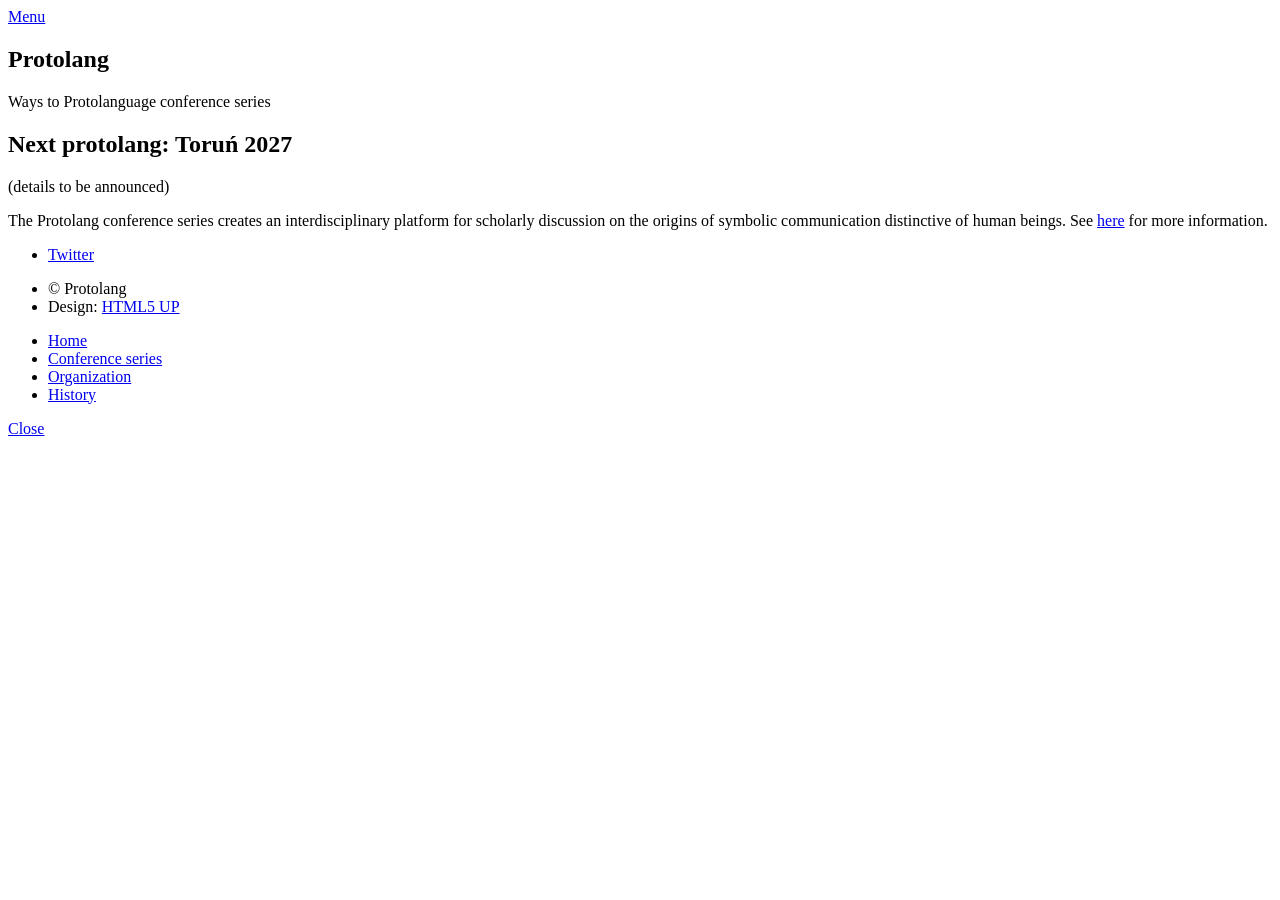
==== index.html @ fd2fec7b "first commit" ====
<!DOCTYPE HTML>
<!--
	Forty by HTML5 UP
	html5up.net | @ajlkn
	Free for personal and commercial use under the CCA 3.0 license (html5up.net/license)
-->
<html>
	<head>
		<title>Protolang</title>
		<link rel="shortcut icon" href="images/favicon.gif" type="image/gif" />
		<meta charset="utf-8" />
		<meta name="viewport" content="width=device-width, initial-scale=1, user-scalable=no" />
		<link rel="stylesheet" href="assets/css/main.css" />
		<noscript><link rel="stylesheet" href="assets/css/noscript.css" /></noscript>
		
	</head>
	<body class="is-preload">

		<!-- Wrapper -->
			<div id="wrapper">

				<!-- Header -->
					<header id="header" class="alt">
						
						<nav>
							<a href="#menu">Menu</a>
						</nav>
					</header>

				<!-- Menu -->
					<nav id="menu">
						<ul class="links">
							<li><a href="index.html">Home</a></li>
							<li><a href="conferenceseries.html">Conference series</a></li>
							<li><a href="organization.html">Organization</a></li>
							<li><a href="history.html">History</a></li>
						</ul>
					</nav>

				<!-- Banner -->
					<section id="banner" class="major">
						<div class="inner">
							<header class="major">
								<h1>Protolang</h1>
							</header>
							<div class="content">
								<p>Ways to Protolanguage conference series</p>
								
							</div>
						</div>
					</section>

				<!-- Main -->
					<div id="main">

						<!-- Two -->
							<section id="two">
								<div class="inner">
									<header class="major">
										<h2>Next protolang: Toruń 2027</h2>
										<p>(details to be announced)</p>
									</header>
									<p>The Protolang conference series creates an interdisciplinary platform for scholarly discussion on the origins of symbolic communication distinctive of human beings. See <a href="conferenceseries.html">here</a> for more information.</p>
								</div>
							</section>

					</div>

				

				<!-- Footer -->
				 
					<footer id="footer">
						<div class="inner">
							<ul class="icons">
								<li><a href="https://bsky.app/profile/protolang.bsky.social" class="icon brands alt fa-twitter"><span class="label">Twitter</span></a></li>
							</ul>
							<ul class="copyright">
								<li>&copy; Protolang</li><li>Design: <a href="https://html5up.net">HTML5 UP</a></li>
							</ul>
						</div>
					</footer>

			</div>

		<!-- Scripts -->
			<script src="assets/js/jquery.min.js"></script>
			<script src="assets/js/jquery.scrolly.min.js"></script>
			<script src="assets/js/jquery.scrollex.min.js"></script>
			<script src="assets/js/browser.min.js"></script>
			<script src="assets/js/breakpoints.min.js"></script>
			<script src="assets/js/util.js"></script>
			<script src="assets/js/main.js"></script>

	</body>
</html>
---- assets/css/main.css ----
@import url(fontawesome-all.min.css);
@import url("https://fonts.googleapis.com/css?family=Source+Sans+Pro:300,300italic,600,600italic");

/*
	Forty by HTML5 UP
	html5up.net | @ajlkn
	Free for personal and commercial use under the CCA 3.0 license (html5up.net/license)
*/

html, body, div, span, applet, object,
iframe, h1, h2, h3, h4, h5, h6, p, blockquote,
pre, a, abbr, acronym, address, big, cite,
code, del, dfn, em, img, ins, kbd, q, s, samp,
small, strike, strong, sub, sup, tt, var, b,
u, i, center, dl, dt, dd, ol, ul, li, fieldset,
form, label, legend, table, caption, tbody,
tfoot, thead, tr, th, td, article, aside,
canvas, details, embed, figure, figcaption,
footer, header, hgroup, menu, nav, output, ruby,
section, summary, time, mark, audio, video {
	margin: 0;
	padding: 0;
	border: 0;
	font-size: 100%;
	font: inherit;
	vertical-align: baseline;}

article, aside, details, figcaption, figure,
footer, header, hgroup, menu, nav, section {
	display: block;}

body {
	line-height: 1;
}

ol, ul {
	list-style: none;
}

blockquote, q {
	quotes: none;
}

	blockquote:before, blockquote:after, q:before, q:after {
		content: '';
		content: none;
	}

table {
	border-collapse: collapse;
	border-spacing: 0;
}

body {
	-webkit-text-size-adjust: none;
}

mark {
	background-color: transparent;
	color: inherit;
}

input::-moz-focus-inner {
	border: 0;
	padding: 0;
}

input, select, textarea {
	-moz-appearance: none;
	-webkit-appearance: none;
	-ms-appearance: none;
	appearance: none;
}

/* Basic */

	@-ms-viewport {
		width: device-width;
	}

	body {
		-ms-overflow-style: scrollbar;
	}

	@media screen and (max-width: 480px) {

		html, body {
			min-width: 320px;
		}

	}

	html {
		box-sizing: border-box;
	}

	*, *:before, *:after {
		box-sizing: inherit;
	}

	body {
		background: #242943;
	}

		body.is-preload *, body.is-preload *:before, body.is-preload *:after {
			-moz-animation: none !important;
			-webkit-animation: none !important;
			-ms-animation: none !important;
			animation: none !important;
			-moz-transition: none !important;
			-webkit-transition: none !important;
			-ms-transition: none !important;
			transition: none !important;
		}

/* Type */

	body, input, select, textarea {
		color: #ffffff;
		font-family: "Source Sans Pro", Helvetica, sans-serif;
		font-size: 17pt;
		font-weight: 300;
		letter-spacing: 0.025em;
		line-height: 1.65;
	}

		@media screen and (max-width: 1680px) {

			body, input, select, textarea {
				font-size: 14pt;
			}

		}

		@media screen and (max-width: 1280px) {

			body, input, select, textarea {
				font-size: 12pt;
			}

		}

		@media screen and (max-width: 360px) {

			body, input, select, textarea {
				font-size: 11pt;
			}

		}

	a {
		-moz-transition: color 0.2s ease-in-out, border-bottom-color 0.2s ease-in-out;
		-webkit-transition: color 0.2s ease-in-out, border-bottom-color 0.2s ease-in-out;
		-ms-transition: color 0.2s ease-in-out, border-bottom-color 0.2s ease-in-out;
		transition: color 0.2s ease-in-out, border-bottom-color 0.2s ease-in-out;
		border-bottom: dotted 1px;
		color: inherit;
		text-decoration: none;
	}

		a:hover {
			border-bottom-color: transparent;
			color: #9bf1ff !important;
		}

		a:active {
			color: #53e3fb !important;
		}

	strong, b {
		color: #ffffff;
		font-weight: 600;
	}

	em, i {
		font-style: italic;
	}

	p {
		margin: 0 0 2em 0;
	}

	h1, h2, h3, h4, h5, h6 {
		color: #ffffff;
		font-weight: 600;
		line-height: 1.65;
		margin: 0 0 1em 0;
	}

		h1 a, h2 a, h3 a, h4 a, h5 a, h6 a {
			color: inherit;
			border-bottom: 0;
		}

	h1 {
		font-size: 2.5em;
	}

	h2 {
		font-size: 1.75em;
	}

	h3 {
		font-size: 1.35em;
	}

	h4 {
		font-size: 1.1em;
	}

	h5 {
		font-size: 0.9em;
	}

	h6 {
		font-size: 0.7em;
	}

	@media screen and (max-width: 736px) {

		h1 {
			font-size: 2em;
		}

		h2 {
			font-size: 1.5em;
		}

		h3 {
			font-size: 1.25em;
		}

	}

	sub {
		font-size: 0.8em;
		position: relative;
		top: 0.5em;
	}

	sup {
		font-size: 0.8em;
		position: relative;
		top: -0.5em;
	}

	blockquote {
		border-left: solid 4px rgba(212, 212, 255, 0.1);
		font-style: italic;
		margin: 0 0 2em 0;
		padding: 0.5em 0 0.5em 2em;
	}

	code {
		background: rgba(212, 212, 255, 0.035);
		font-family: "Courier New", monospace;
		font-size: 0.9em;
		margin: 0 0.25em;
		padding: 0.25em 0.65em;
	}

	pre {
		-webkit-overflow-scrolling: touch;
		font-family: "Courier New", monospace;
		font-size: 0.9em;
		margin: 0 0 2em 0;
	}

		pre code {
			display: block;
			line-height: 1.75;
			padding: 1em 1.5em;
			overflow-x: auto;
		}

	hr {
		border: 0;
		border-bottom: solid 1px rgba(212, 212, 255, 0.1);
		margin: 2em 0;
	}

		hr.major {
			margin: 3em 0;
		}

	.align-left {
		text-align: left;
	}

	.align-center {
		text-align: center;
	}

	.align-right {
		text-align: right;
	}

/* Row */

	.row {
		display: flex;
		flex-wrap: wrap;
		box-sizing: border-box;
		align-items: stretch;
	}

		.row > * {
			box-sizing: border-box;
		}

		.row.gtr-uniform > * > :last-child {
			margin-bottom: 0;
		}

		.row.aln-left {
			justify-content: flex-start;
		}

		.row.aln-center {
			justify-content: center;
		}

		.row.aln-right {
			justify-content: flex-end;
		}

		.row.aln-top {
			align-items: flex-start;
		}

		.row.aln-middle {
			align-items: center;
		}

		.row.aln-bottom {
			align-items: flex-end;
		}

		.row > .imp {
			order: -1;
		}

		.row > .col-1 {
			width: 8.33333%;
		}

		.row > .off-1 {
			margin-left: 8.33333%;
		}

		.row > .col-2 {
			width: 16.66667%;
		}

		.row > .off-2 {
			margin-left: 16.66667%;
		}

		.row > .col-3 {
			width: 25%;
		}

		.row > .off-3 {
			margin-left: 25%;
		}

		.row > .col-4 {
			width: 33.33333%;
		}

		.row > .off-4 {
			margin-left: 33.33333%;
		}

		.row > .col-5 {
			width: 41.66667%;
		}

		.row > .off-5 {
			margin-left: 41.66667%;
		}

		.row > .col-6 {
			width: 50%;
		}

		.row > .off-6 {
			margin-left: 50%;
		}

		.row > .col-7 {
			width: 58.33333%;
		}

		.row > .off-7 {
			margin-left: 58.33333%;
		}

		.row > .col-8 {
			width: 66.66667%;
		}

		.row > .off-8 {
			margin-left: 66.66667%;
		}

		.row > .col-9 {
			width: 75%;
		}

		.row > .off-9 {
			margin-left: 75%;
		}

		.row > .col-10 {
			width: 83.33333%;
		}

		.row > .off-10 {
			margin-left: 83.33333%;
		}

		.row > .col-11 {
			width: 91.66667%;
		}

		.row > .off-11 {
			margin-left: 91.66667%;
		}

		.row > .col-12 {
			width: 100%;
		}

		.row > .off-12 {
			margin-left: 100%;
		}

		.row.gtr-0 {
			margin-top: 0;
			margin-left: 0em;
		}

			.row.gtr-0 > * {
				padding: 0 0 0 0em;
			}

			.row.gtr-0.gtr-uniform {
				margin-top: 0em;
			}

				.row.gtr-0.gtr-uniform > * {
					padding-top: 0em;
				}

		.row.gtr-25 {
			margin-top: 0;
			margin-left: -0.5em;
		}

			.row.gtr-25 > * {
				padding: 0 0 0 0.5em;
			}

			.row.gtr-25.gtr-uniform {
				margin-top: -0.5em;
			}

				.row.gtr-25.gtr-uniform > * {
					padding-top: 0.5em;
				}

		.row.gtr-50 {
			margin-top: 0;
			margin-left: -1em;
		}

			.row.gtr-50 > * {
				padding: 0 0 0 1em;
			}

			.row.gtr-50.gtr-uniform {
				margin-top: -1em;
			}

				.row.gtr-50.gtr-uniform > * {
					padding-top: 1em;
				}

		.row {
			margin-top: 0;
			margin-left: -2em;
		}

			.row > * {
				padding: 0 0 0 2em;
			}

			.row.gtr-uniform {
				margin-top: -2em;
			}

				.row.gtr-uniform > * {
					padding-top: 2em;
				}

		.row.gtr-150 {
			margin-top: 0;
			margin-left: -3em;
		}

			.row.gtr-150 > * {
				padding: 0 0 0 3em;
			}

			.row.gtr-150.gtr-uniform {
				margin-top: -3em;
			}

				.row.gtr-150.gtr-uniform > * {
					padding-top: 3em;
				}

		.row.gtr-200 {
			margin-top: 0;
			margin-left: -4em;
		}

			.row.gtr-200 > * {
				padding: 0 0 0 4em;
			}

			.row.gtr-200.gtr-uniform {
				margin-top: -4em;
			}

				.row.gtr-200.gtr-uniform > * {
					padding-top: 4em;
				}

		@media screen and (max-width: 1680px) {

			.row {
				display: flex;
				flex-wrap: wrap;
				box-sizing: border-box;
				align-items: stretch;
			}

				.row > * {
					box-sizing: border-box;
				}

				.row.gtr-uniform > * > :last-child {
					margin-bottom: 0;
				}

				.row.aln-left {
					justify-content: flex-start;
				}

				.row.aln-center {
					justify-content: center;
				}

				.row.aln-right {
					justify-content: flex-end;
				}

				.row.aln-top {
					align-items: flex-start;
				}

				.row.aln-middle {
					align-items: center;
				}

				.row.aln-bottom {
					align-items: flex-end;
				}

				.row > .imp-xlarge {
					order: -1;
				}

				.row > .col-1-xlarge {
					width: 8.33333%;
				}

				.row > .off-1-xlarge {
					margin-left: 8.33333%;
				}

				.row > .col-2-xlarge {
					width: 16.66667%;
				}

				.row > .off-2-xlarge {
					margin-left: 16.66667%;
				}

				.row > .col-3-xlarge {
					width: 25%;
				}

				.row > .off-3-xlarge {
					margin-left: 25%;
				}

				.row > .col-4-xlarge {
					width: 33.33333%;
				}

				.row > .off-4-xlarge {
					margin-left: 33.33333%;
				}

				.row > .col-5-xlarge {
					width: 41.66667%;
				}

				.row > .off-5-xlarge {
					margin-left: 41.66667%;
				}

				.row > .col-6-xlarge {
					width: 50%;
				}

				.row > .off-6-xlarge {
					margin-left: 50%;
				}

				.row > .col-7-xlarge {
					width: 58.33333%;
				}

				.row > .off-7-xlarge {
					margin-left: 58.33333%;
				}

				.row > .col-8-xlarge {
					width: 66.66667%;
				}

				.row > .off-8-xlarge {
					margin-left: 66.66667%;
				}

				.row > .col-9-xlarge {
					width: 75%;
				}

				.row > .off-9-xlarge {
					margin-left: 75%;
				}

				.row > .col-10-xlarge {
					width: 83.33333%;
				}

				.row > .off-10-xlarge {
					margin-left: 83.33333%;
				}

				.row > .col-11-xlarge {
					width: 91.66667%;
				}

				.row > .off-11-xlarge {
					margin-left: 91.66667%;
				}

				.row > .col-12-xlarge {
					width: 100%;
				}

				.row > .off-12-xlarge {
					margin-left: 100%;
				}

				.row.gtr-0 {
					margin-top: 0;
					margin-left: 0em;
				}

					.row.gtr-0 > * {
						padding: 0 0 0 0em;
					}

					.row.gtr-0.gtr-uniform {
						margin-top: 0em;
					}

						.row.gtr-0.gtr-uniform > * {
							padding-top: 0em;
						}

				.row.gtr-25 {
					margin-top: 0;
					margin-left: -0.5em;
				}

					.row.gtr-25 > * {
						padding: 0 0 0 0.5em;
					}

					.row.gtr-25.gtr-uniform {
						margin-top: -0.5em;
					}

						.row.gtr-25.gtr-uniform > * {
							padding-top: 0.5em;
						}

				.row.gtr-50 {
					margin-top: 0;
					margin-left: -1em;
				}

					.row.gtr-50 > * {
						padding: 0 0 0 1em;
					}

					.row.gtr-50.gtr-uniform {
						margin-top: -1em;
					}

						.row.gtr-50.gtr-uniform > * {
							padding-top: 1em;
						}

				.row {
					margin-top: 0;
					margin-left: -2em;
				}

					.row > * {
						padding: 0 0 0 2em;
					}

					.row.gtr-uniform {
						margin-top: -2em;
					}

						.row.gtr-uniform > * {
							padding-top: 2em;
						}

				.row.gtr-150 {
					margin-top: 0;
					margin-left: -3em;
				}

					.row.gtr-150 > * {
						padding: 0 0 0 3em;
					}

					.row.gtr-150.gtr-uniform {
						margin-top: -3em;
					}

						.row.gtr-150.gtr-uniform > * {
							padding-top: 3em;
						}

				.row.gtr-200 {
					margin-top: 0;
					margin-left: -4em;
				}

					.row.gtr-200 > * {
						padding: 0 0 0 4em;
					}

					.row.gtr-200.gtr-uniform {
						margin-top: -4em;
					}

						.row.gtr-200.gtr-uniform > * {
							padding-top: 4em;
						}

		}

		@media screen and (max-width: 1280px) {

			.row {
				display: flex;
				flex-wrap: wrap;
				box-sizing: border-box;
				align-items: stretch;
			}

				.row > * {
					box-sizing: border-box;
				}

				.row.gtr-uniform > * > :last-child {
					margin-bottom: 0;
				}

				.row.aln-left {
					justify-content: flex-start;
				}

				.row.aln-center {
					justify-content: center;
				}

				.row.aln-right {
					justify-content: flex-end;
				}

				.row.aln-top {
					align-items: flex-start;
				}

				.row.aln-middle {
					align-items: center;
				}

				.row.aln-bottom {
					align-items: flex-end;
				}

				.row > .imp-large {
					order: -1;
				}

				.row > .col-1-large {
					width: 8.33333%;
				}

				.row > .off-1-large {
					margin-left: 8.33333%;
				}

				.row > .col-2-large {
					width: 16.66667%;
				}

				.row > .off-2-large {
					margin-left: 16.66667%;
				}

				.row > .col-3-large {
					width: 25%;
				}

				.row > .off-3-large {
					margin-left: 25%;
				}

				.row > .col-4-large {
					width: 33.33333%;
				}

				.row > .off-4-large {
					margin-left: 33.33333%;
				}

				.row > .col-5-large {
					width: 41.66667%;
				}

				.row > .off-5-large {
					margin-left: 41.66667%;
				}

				.row > .col-6-large {
					width: 50%;
				}

				.row > .off-6-large {
					margin-left: 50%;
				}

				.row > .col-7-large {
					width: 58.33333%;
				}

				.row > .off-7-large {
					margin-left: 58.33333%;
				}

				.row > .col-8-large {
					width: 66.66667%;
				}

				.row > .off-8-large {
					margin-left: 66.66667%;
				}

				.row > .col-9-large {
					width: 75%;
				}

				.row > .off-9-large {
					margin-left: 75%;
				}

				.row > .col-10-large {
					width: 83.33333%;
				}

				.row > .off-10-large {
					margin-left: 83.33333%;
				}

				.row > .col-11-large {
					width: 91.66667%;
				}

				.row > .off-11-large {
					margin-left: 91.66667%;
				}

				.row > .col-12-large {
					width: 100%;
				}

				.row > .off-12-large {
					margin-left: 100%;
				}

				.row.gtr-0 {
					margin-top: 0;
					margin-left: 0em;
				}

					.row.gtr-0 > * {
						padding: 0 0 0 0em;
					}

					.row.gtr-0.gtr-uniform {
						margin-top: 0em;
					}

						.row.gtr-0.gtr-uniform > * {
							padding-top: 0em;
						}

				.row.gtr-25 {
					margin-top: 0;
					margin-left: -0.375em;
				}

					.row.gtr-25 > * {
						padding: 0 0 0 0.375em;
					}

					.row.gtr-25.gtr-uniform {
						margin-top: -0.375em;
					}

						.row.gtr-25.gtr-uniform > * {
							padding-top: 0.375em;
						}

				.row.gtr-50 {
					margin-top: 0;
					margin-left: -0.75em;
				}

					.row.gtr-50 > * {
						padding: 0 0 0 0.75em;
					}

					.row.gtr-50.gtr-uniform {
						margin-top: -0.75em;
					}

						.row.gtr-50.gtr-uniform > * {
							padding-top: 0.75em;
						}

				.row {
					margin-top: 0;
					margin-left: -1.5em;
				}

					.row > * {
						padding: 0 0 0 1.5em;
					}

					.row.gtr-uniform {
						margin-top: -1.5em;
					}

						.row.gtr-uniform > * {
							padding-top: 1.5em;
						}

				.row.gtr-150 {
					margin-top: 0;
					margin-left: -2.25em;
				}

					.row.gtr-150 > * {
						padding: 0 0 0 2.25em;
					}

					.row.gtr-150.gtr-uniform {
						margin-top: -2.25em;
					}

						.row.gtr-150.gtr-uniform > * {
							padding-top: 2.25em;
						}

				.row.gtr-200 {
					margin-top: 0;
					margin-left: -3em;
				}

					.row.gtr-200 > * {
						padding: 0 0 0 3em;
					}

					.row.gtr-200.gtr-uniform {
						margin-top: -3em;
					}

						.row.gtr-200.gtr-uniform > * {
							padding-top: 3em;
						}

		}

		@media screen and (max-width: 980px) {

			.row {
				display: flex;
				flex-wrap: wrap;
				box-sizing: border-box;
				align-items: stretch;
			}

				.row > * {
					box-sizing: border-box;
				}

				.row.gtr-uniform > * > :last-child {
					margin-bottom: 0;
				}

				.row.aln-left {
					justify-content: flex-start;
				}

				.row.aln-center {
					justify-content: center;
				}

				.row.aln-right {
					justify-content: flex-end;
				}

				.row.aln-top {
					align-items: flex-start;
				}

				.row.aln-middle {
					align-items: center;
				}

				.row.aln-bottom {
					align-items: flex-end;
				}

				.row > .imp-medium {
					order: -1;
				}

				.row > .col-1-medium {
					width: 8.33333%;
				}

				.row > .off-1-medium {
					margin-left: 8.33333%;
				}

				.row > .col-2-medium {
					width: 16.66667%;
				}

				.row > .off-2-medium {
					margin-left: 16.66667%;
				}

				.row > .col-3-medium {
					width: 25%;
				}

				.row > .off-3-medium {
					margin-left: 25%;
				}

				.row > .col-4-medium {
					width: 33.33333%;
				}

				.row > .off-4-medium {
					margin-left: 33.33333%;
				}

				.row > .col-5-medium {
					width: 41.66667%;
				}

				.row > .off-5-medium {
					margin-left: 41.66667%;
				}

				.row > .col-6-medium {
					width: 50%;
				}

				.row > .off-6-medium {
					margin-left: 50%;
				}

				.row > .col-7-medium {
					width: 58.33333%;
				}

				.row > .off-7-medium {
					margin-left: 58.33333%;
				}

				.row > .col-8-medium {
					width: 66.66667%;
				}

				.row > .off-8-medium {
					margin-left: 66.66667%;
				}

				.row > .col-9-medium {
					width: 75%;
				}

				.row > .off-9-medium {
					margin-left: 75%;
				}

				.row > .col-10-medium {
					width: 83.33333%;
				}

				.row > .off-10-medium {
					margin-left: 83.33333%;
				}

				.row > .col-11-medium {
					width: 91.66667%;
				}

				.row > .off-11-medium {
					margin-left: 91.66667%;
				}

				.row > .col-12-medium {
					width: 100%;
				}

				.row > .off-12-medium {
					margin-left: 100%;
				}

				.row.gtr-0 {
					margin-top: 0;
					margin-left: 0em;
				}

					.row.gtr-0 > * {
						padding: 0 0 0 0em;
					}

					.row.gtr-0.gtr-uniform {
						margin-top: 0em;
					}

						.row.gtr-0.gtr-uniform > * {
							padding-top: 0em;
						}

				.row.gtr-25 {
					margin-top: 0;
					margin-left: -0.375em;
				}

					.row.gtr-25 > * {
						padding: 0 0 0 0.375em;
					}

					.row.gtr-25.gtr-uniform {
						margin-top: -0.375em;
					}

						.row.gtr-25.gtr-uniform > * {
							padding-top: 0.375em;
						}

				.row.gtr-50 {
					margin-top: 0;
					margin-left: -0.75em;
				}

					.row.gtr-50 > * {
						padding: 0 0 0 0.75em;
					}

					.row.gtr-50.gtr-uniform {
						margin-top: -0.75em;
					}

						.row.gtr-50.gtr-uniform > * {
							padding-top: 0.75em;
						}

				.row {
					margin-top: 0;
					margin-left: -1.5em;
				}

					.row > * {
						padding: 0 0 0 1.5em;
					}

					.row.gtr-uniform {
						margin-top: -1.5em;
					}

						.row.gtr-uniform > * {
							padding-top: 1.5em;
						}

				.row.gtr-150 {
					margin-top: 0;
					margin-left: -2.25em;
				}

					.row.gtr-150 > * {
						padding: 0 0 0 2.25em;
					}

					.row.gtr-150.gtr-uniform {
						margin-top: -2.25em;
					}

						.row.gtr-150.gtr-uniform > * {
							padding-top: 2.25em;
						}

				.row.gtr-200 {
					margin-top: 0;
					margin-left: -3em;
				}

					.row.gtr-200 > * {
						padding: 0 0 0 3em;
					}

					.row.gtr-200.gtr-uniform {
						margin-top: -3em;
					}

						.row.gtr-200.gtr-uniform > * {
							padding-top: 3em;
						}

		}

		@media screen and (max-width: 736px) {

			.row {
				display: flex;
				flex-wrap: wrap;
				box-sizing: border-box;
				align-items: stretch;
			}

				.row > * {
					box-sizing: border-box;
				}

				.row.gtr-uniform > * > :last-child {
					margin-bottom: 0;
				}

				.row.aln-left {
					justify-content: flex-start;
				}

				.row.aln-center {
					justify-content: center;
				}

				.row.aln-right {
					justify-content: flex-end;
				}

				.row.aln-top {
					align-items: flex-start;
				}

				.row.aln-middle {
					align-items: center;
				}

				.row.aln-bottom {
					align-items: flex-end;
				}

				.row > .imp-small {
					order: -1;
				}

				.row > .col-1-small {
					width: 8.33333%;
				}

				.row > .off-1-small {
					margin-left: 8.33333%;
				}

				.row > .col-2-small {
					width: 16.66667%;
				}

				.row > .off-2-small {
					margin-left: 16.66667%;
				}

				.row > .col-3-small {
					width: 25%;
				}

				.row > .off-3-small {
					margin-left: 25%;
				}

				.row > .col-4-small {
					width: 33.33333%;
				}

				.row > .off-4-small {
					margin-left: 33.33333%;
				}

				.row > .col-5-small {
					width: 41.66667%;
				}

				.row > .off-5-small {
					margin-left: 41.66667%;
				}

				.row > .col-6-small {
					width: 50%;
				}

				.row > .off-6-small {
					margin-left: 50%;
				}

				.row > .col-7-small {
					width: 58.33333%;
				}

				.row > .off-7-small {
					margin-left: 58.33333%;
				}

				.row > .col-8-small {
					width: 66.66667%;
				}

				.row > .off-8-small {
					margin-left: 66.66667%;
				}

				.row > .col-9-small {
					width: 75%;
				}

				.row > .off-9-small {
					margin-left: 75%;
				}

				.row > .col-10-small {
					width: 83.33333%;
				}

				.row > .off-10-small {
					margin-left: 83.33333%;
				}

				.row > .col-11-small {
					width: 91.66667%;
				}

				.row > .off-11-small {
					margin-left: 91.66667%;
				}

				.row > .col-12-small {
					width: 100%;
				}

				.row > .off-12-small {
					margin-left: 100%;
				}

				.row.gtr-0 {
					margin-top: 0;
					margin-left: 0em;
				}

					.row.gtr-0 > * {
						padding: 0 0 0 0em;
					}

					.row.gtr-0.gtr-uniform {
						margin-top: 0em;
					}

						.row.gtr-0.gtr-uniform > * {
							padding-top: 0em;
						}

				.row.gtr-25 {
					margin-top: 0;
					margin-left: -0.3125em;
				}

					.row.gtr-25 > * {
						padding: 0 0 0 0.3125em;
					}

					.row.gtr-25.gtr-uniform {
						margin-top: -0.3125em;
					}

						.row.gtr-25.gtr-uniform > * {
							padding-top: 0.3125em;
						}

				.row.gtr-50 {
					margin-top: 0;
					margin-left: -0.625em;
				}

					.row.gtr-50 > * {
						padding: 0 0 0 0.625em;
					}

					.row.gtr-50.gtr-uniform {
						margin-top: -0.625em;
					}

						.row.gtr-50.gtr-uniform > * {
							padding-top: 0.625em;
						}

				.row {
					margin-top: 0;
					margin-left: -1.25em;
				}

					.row > * {
						padding: 0 0 0 1.25em;
					}

					.row.gtr-uniform {
						margin-top: -1.25em;
					}

						.row.gtr-uniform > * {
							padding-top: 1.25em;
						}

				.row.gtr-150 {
					margin-top: 0;
					margin-left: -1.875em;
				}

					.row.gtr-150 > * {
						padding: 0 0 0 1.875em;
					}

					.row.gtr-150.gtr-uniform {
						margin-top: -1.875em;
					}

						.row.gtr-150.gtr-uniform > * {
							padding-top: 1.875em;
						}

				.row.gtr-200 {
					margin-top: 0;
					margin-left: -2.5em;
				}

					.row.gtr-200 > * {
						padding: 0 0 0 2.5em;
					}

					.row.gtr-200.gtr-uniform {
						margin-top: -2.5em;
					}

						.row.gtr-200.gtr-uniform > * {
							padding-top: 2.5em;
						}

		}

		@media screen and (max-width: 480px) {

			.row {
				display: flex;
				flex-wrap: wrap;
				box-sizing: border-box;
				align-items: stretch;
			}

				.row > * {
					box-sizing: border-box;
				}

				.row.gtr-uniform > * > :last-child {
					margin-bottom: 0;
				}

				.row.aln-left {
					justify-content: flex-start;
				}

				.row.aln-center {
					justify-content: center;
				}

				.row.aln-right {
					justify-content: flex-end;
				}

				.row.aln-top {
					align-items: flex-start;
				}

				.row.aln-middle {
					align-items: center;
				}

				.row.aln-bottom {
					align-items: flex-end;
				}

				.row > .imp-xsmall {
					order: -1;
				}

				.row > .col-1-xsmall {
					width: 8.33333%;
				}

				.row > .off-1-xsmall {
					margin-left: 8.33333%;
				}

				.row > .col-2-xsmall {
					width: 16.66667%;
				}

				.row > .off-2-xsmall {
					margin-left: 16.66667%;
				}

				.row > .col-3-xsmall {
					width: 25%;
				}

				.row > .off-3-xsmall {
					margin-left: 25%;
				}

				.row > .col-4-xsmall {
					width: 33.33333%;
				}

				.row > .off-4-xsmall {
					margin-left: 33.33333%;
				}

				.row > .col-5-xsmall {
					width: 41.66667%;
				}

				.row > .off-5-xsmall {
					margin-left: 41.66667%;
				}

				.row > .col-6-xsmall {
					width: 50%;
				}

				.row > .off-6-xsmall {
					margin-left: 50%;
				}

				.row > .col-7-xsmall {
					width: 58.33333%;
				}

				.row > .off-7-xsmall {
					margin-left: 58.33333%;
				}

				.row > .col-8-xsmall {
					width: 66.66667%;
				}

				.row > .off-8-xsmall {
					margin-left: 66.66667%;
				}

				.row > .col-9-xsmall {
					width: 75%;
				}

				.row > .off-9-xsmall {
					margin-left: 75%;
				}

				.row > .col-10-xsmall {
					width: 83.33333%;
				}

				.row > .off-10-xsmall {
					margin-left: 83.33333%;
				}

				.row > .col-11-xsmall {
					width: 91.66667%;
				}

				.row > .off-11-xsmall {
					margin-left: 91.66667%;
				}

				.row > .col-12-xsmall {
					width: 100%;
				}

				.row > .off-12-xsmall {
					margin-left: 100%;
				}

				.row.gtr-0 {
					margin-top: 0;
					margin-left: 0em;
				}

					.row.gtr-0 > * {
						padding: 0 0 0 0em;
					}

					.row.gtr-0.gtr-uniform {
						margin-top: 0em;
					}

						.row.gtr-0.gtr-uniform > * {
							padding-top: 0em;
						}

				.row.gtr-25 {
					margin-top: 0;
					margin-left: -0.3125em;
				}

					.row.gtr-25 > * {
						padding: 0 0 0 0.3125em;
					}

					.row.gtr-25.gtr-uniform {
						margin-top: -0.3125em;
					}

						.row.gtr-25.gtr-uniform > * {
							padding-top: 0.3125em;
						}

				.row.gtr-50 {
					margin-top: 0;
					margin-left: -0.625em;
				}

					.row.gtr-50 > * {
						padding: 0 0 0 0.625em;
					}

					.row.gtr-50.gtr-uniform {
						margin-top: -0.625em;
					}

						.row.gtr-50.gtr-uniform > * {
							padding-top: 0.625em;
						}

				.row {
					margin-top: 0;
					margin-left: -1.25em;
				}

					.row > * {
						padding: 0 0 0 1.25em;
					}

					.row.gtr-uniform {
						margin-top: -1.25em;
					}

						.row.gtr-uniform > * {
							padding-top: 1.25em;
						}

				.row.gtr-150 {
					margin-top: 0;
					margin-left: -1.875em;
				}

					.row.gtr-150 > * {
						padding: 0 0 0 1.875em;
					}

					.row.gtr-150.gtr-uniform {
						margin-top: -1.875em;
					}

						.row.gtr-150.gtr-uniform > * {
							padding-top: 1.875em;
						}

				.row.gtr-200 {
					margin-top: 0;
					margin-left: -2.5em;
				}

					.row.gtr-200 > * {
						padding: 0 0 0 2.5em;
					}

					.row.gtr-200.gtr-uniform {
						margin-top: -2.5em;
					}

						.row.gtr-200.gtr-uniform > * {
							padding-top: 2.5em;
						}

		}

/* Section/Article */

	section.special, article.special {
		text-align: center;
	}

	header.major {
		width: -moz-max-content;
		width: -webkit-max-content;
		width: -ms-max-content;
		width: max-content;
		margin-bottom: 2em;
	}

		header.major > :first-child {
			margin-bottom: 0;
			width: calc(100% + 0.5em);
		}

			header.major > :first-child:after {
				content: '';
				background-color: #ffffff;
				display: block;
				height: 2px;
				margin: 0.325em 0 0.5em 0;
				width: 100%;
			}

		header.major > p {
			font-size: 0.7em;
			font-weight: 600;
			letter-spacing: 0.25em;
			margin-bottom: 0;
			text-transform: uppercase;
		}

		body.is-ie header.major > :first-child:after {
			max-width: 9em;
		}

		body.is-ie header.major > h1:after {
			max-width: 100% !important;
		}

	@media screen and (max-width: 736px) {

		header.major > p br {
			display: none;
		}

	}

/* Form */

	form {
		margin: 0 0 2em 0;
	}

		form > :last-child {
			margin-bottom: 0;
		}

		form > .fields {
			display: -moz-flex;
			display: -webkit-flex;
			display: -ms-flex;
			display: flex;
			-moz-flex-wrap: wrap;
			-webkit-flex-wrap: wrap;
			-ms-flex-wrap: wrap;
			flex-wrap: wrap;
			width: calc(100% + 3em);
			margin: -1.5em 0 2em -1.5em;
		}

			form > .fields > .field {
				-moz-flex-grow: 0;
				-webkit-flex-grow: 0;
				-ms-flex-grow: 0;
				flex-grow: 0;
				-moz-flex-shrink: 0;
				-webkit-flex-shrink: 0;
				-ms-flex-shrink: 0;
				flex-shrink: 0;
				padding: 1.5em 0 0 1.5em;
				width: calc(100% - 1.5em);
			}

				form > .fields > .field.half {
					width: calc(50% - 0.75em);
				}

				form > .fields > .field.third {
					width: calc(100%/3 - 0.5em);
				}

				form > .fields > .field.quarter {
					width: calc(25% - 0.375em);
				}

		@media screen and (max-width: 480px) {

			form > .fields {
				width: calc(100% + 3em);
				margin: -1.5em 0 2em -1.5em;
			}

				form > .fields > .field {
					padding: 1.5em 0 0 1.5em;
					width: calc(100% - 1.5em);
				}

					form > .fields > .field.half {
						width: calc(100% - 1.5em);
					}

					form > .fields > .field.third {
						width: calc(100% - 1.5em);
					}

					form > .fields > .field.quarter {
						width: calc(100% - 1.5em);
					}

		}

	label {
		color: #ffffff;
		display: block;
		font-size: 0.8em;
		font-weight: 600;
		letter-spacing: 0.25em;
		margin: 0 0 1em 0;
		text-transform: uppercase;
	}

	input[type="text"],
	input[type="password"],
	input[type="email"],
	input[type="tel"],
	input[type="search"],
	input[type="url"],
	select,
	textarea {
		-moz-appearance: none;
		-webkit-appearance: none;
		-ms-appearance: none;
		appearance: none;
		background: rgba(212, 212, 255, 0.035);
		border: none;
		border-radius: 0;
		color: inherit;
		display: block;
		outline: 0;
		padding: 0 1em;
		text-decoration: none;
		width: 100%;
	}

		input[type="text"]:invalid,
		input[type="password"]:invalid,
		input[type="email"]:invalid,
		input[type="tel"]:invalid,
		input[type="search"]:invalid,
		input[type="url"]:invalid,
		select:invalid,
		textarea:invalid {
			box-shadow: none;
		}

		input[type="text"]:focus,
		input[type="password"]:focus,
		input[type="email"]:focus,
		input[type="tel"]:focus,
		input[type="search"]:focus,
		input[type="url"]:focus,
		select:focus,
		textarea:focus {
			border-color: #9bf1ff;
			box-shadow: 0 0 0 2px #9bf1ff;
		}

	select {
		background-image: url("data:image/svg+xml;charset=utf8,%3Csvg xmlns='http://www.w3.org/2000/svg' width='40' height='40' preserveAspectRatio='none' viewBox='0 0 40 40'%3E%3Cpath d='M9.4,12.3l10.4,10.4l10.4-10.4c0.2-0.2,0.5-0.4,0.9-0.4c0.3,0,0.6,0.1,0.9,0.4l3.3,3.3c0.2,0.2,0.4,0.5,0.4,0.9 c0,0.4-0.1,0.6-0.4,0.9L20.7,31.9c-0.2,0.2-0.5,0.4-0.9,0.4c-0.3,0-0.6-0.1-0.9-0.4L4.3,17.3c-0.2-0.2-0.4-0.5-0.4-0.9 c0-0.4,0.1-0.6,0.4-0.9l3.3-3.3c0.2-0.2,0.5-0.4,0.9-0.4S9.1,12.1,9.4,12.3z' fill='rgba(212, 212, 255, 0.1)' /%3E%3C/svg%3E");
		background-size: 1.25rem;
		background-repeat: no-repeat;
		background-position: calc(100% - 1rem) center;
		height: 2.75em;
		padding-right: 2.75em;
		text-overflow: ellipsis;
	}

		select option {
			color: #ffffff;
			background: #242943;
		}

		select:focus::-ms-value {
			background-color: transparent;
		}

		select::-ms-expand {
			display: none;
		}

	input[type="text"],
	input[type="password"],
	input[type="email"],
	input[type="tel"],
	input[type="search"],
	input[type="url"],
	select {
		height: 2.75em;
	}

	textarea {
		padding: 0.75em 1em;
	}

	input[type="checkbox"],
	input[type="radio"] {
		-moz-appearance: none;
		-webkit-appearance: none;
		-ms-appearance: none;
		appearance: none;
		display: block;
		float: left;
		margin-right: -2em;
		opacity: 0;
		width: 1em;
		z-index: -1;
	}

		input[type="checkbox"] + label,
		input[type="radio"] + label {
			text-decoration: none;
			color: #ffffff;
			cursor: pointer;
			display: inline-block;
			font-weight: 300;
			padding-left: 2.65em;
			padding-right: 0.75em;
			position: relative;
		}

			input[type="checkbox"] + label:before,
			input[type="radio"] + label:before {
				-moz-osx-font-smoothing: grayscale;
				-webkit-font-smoothing: antialiased;
				display: inline-block;
				font-style: normal;
				font-variant: normal;
				text-rendering: auto;
				line-height: 1;
				text-transform: none !important;
				font-family: 'Font Awesome 5 Free';
				font-weight: 900;
			}

			input[type="checkbox"] + label:before,
			input[type="radio"] + label:before {
				background: rgba(212, 212, 255, 0.035);
				content: '';
				display: inline-block;
				font-size: 0.8em;
				height: 2.0625em;
				left: 0;
				letter-spacing: 0;
				line-height: 2.0625em;
				position: absolute;
				text-align: center;
				top: 0;
				width: 2.0625em;
			}

		input[type="checkbox"]:checked + label:before,
		input[type="radio"]:checked + label:before {
			background: #ffffff;
			border-color: #9bf1ff;
			content: '\f00c';
			color: #242943;
		}

		input[type="checkbox"]:focus + label:before,
		input[type="radio"]:focus + label:before {
			box-shadow: 0 0 0 2px #9bf1ff;
		}

	input[type="radio"] + label:before {
		border-radius: 100%;
	}

	::-webkit-input-placeholder {
		color: rgba(244, 244, 255, 0.2) !important;
		opacity: 1.0;
	}

	:-moz-placeholder {
		color: rgba(244, 244, 255, 0.2) !important;
		opacity: 1.0;
	}

	::-moz-placeholder {
		color: rgba(244, 244, 255, 0.2) !important;
		opacity: 1.0;
	}

	:-ms-input-placeholder {
		color: rgba(244, 244, 255, 0.2) !important;
		opacity: 1.0;
	}

/* Box */

	.box {
		border: solid 1px rgba(212, 212, 255, 0.1);
		margin-bottom: 2em;
		padding: 1.5em;
	}

		.box > :last-child,
		.box > :last-child > :last-child,
		.box > :last-child > :last-child > :last-child {
			margin-bottom: 0;
		}

		.box.alt {
			border: 0;
			border-radius: 0;
			padding: 0;
		}

/* Icon */

	.icon {
		text-decoration: none;
		border-bottom: none;
		position: relative;
	}

		.icon:before {
			-moz-osx-font-smoothing: grayscale;
			-webkit-font-smoothing: antialiased;
			display: inline-block;
			font-style: normal;
			font-variant: normal;
			text-rendering: auto;
			line-height: 1;
			text-transform: none !important;
			font-family: 'Font Awesome 5 Free';
			font-weight: 400;
		}

		.icon > .label {
			display: none;
		}

		.icon:before {
			line-height: inherit;
		}

		.icon.solid:before {
			font-weight: 900;
		}

		.icon.brands:before {
			font-family: 'Font Awesome 5 Brands';
		}

		.icon.alt:before {
			background-color: #ffffff;
			border-radius: 100%;
			color: #242943;
			display: inline-block;
			height: 2em;
			line-height: 2em;
			text-align: center;
			width: 2em;
		}

	a.icon.alt:before {
		-moz-transition: background-color 0.2s ease-in-out;
		-webkit-transition: background-color 0.2s ease-in-out;
		-ms-transition: background-color 0.2s ease-in-out;
		transition: background-color 0.2s ease-in-out;
	}

	a.icon.alt:hover:before {
		background-color: #6fc3df;
	}

	a.icon.alt:active:before {
		background-color: #37a6cb;
	}

/* Image */

	.image {
		border: 0;
		display: inline-block;
		position: relative;
	}

		.image img {
			display: block;
		}

		.image.left, .image.right {
			max-width: 30%;
		}

			.image.left img, .image.right img {
				width: 100%;
			}

		.image.left {
			float: left;
			margin: 0 1.5em 1.25em 0;
			top: 0.25em;
		}

		.image.right {
			float: right;
			margin: 0 0 1.25em 1.5em;
			top: 0.25em;
		}

		.image.fit {
			display: block;
			margin: 0 0 2em 0;
			width: 100%;
		}

			.image.fit img {
				width: 100%;
			}

		.image.main {
			display: block;
			margin: 2.5em 0;
			width: 100%;
		}

			.image.main img {
				width: 100%;
			}

			@media screen and (max-width: 736px) {

				.image.main {
					margin: 1.5em 0;
				}

			}

/* List */

	ol {
		list-style: decimal;
		margin: 0 0 2em 0;
		padding-left: 1.25em;
	}

		ol li {
			padding-left: 0.25em;
		}

	ul {
		list-style: disc;
		margin: 0 0 2em 0;
		padding-left: 1em;
	}

		ul li {
			padding-left: 0.5em;
		}

		ul.alt {
			list-style: none;
			padding-left: 0;
		}

			ul.alt li {
				border-top: solid 1px rgba(212, 212, 255, 0.1);
				padding: 0.5em 0;
			}

				ul.alt li:first-child {
					border-top: 0;
					padding-top: 0;
				}

	dl {
		margin: 0 0 2em 0;
	}

		dl dt {
			display: block;
			font-weight: 600;
			margin: 0 0 1em 0;
		}

		dl dd {
			margin-left: 2em;
		}

/* Actions */

	ul.actions {
		display: -moz-flex;
		display: -webkit-flex;
		display: -ms-flex;
		display: flex;
		cursor: default;
		list-style: none;
		margin-left: -1em;
		padding-left: 0;
	}

		ul.actions li {
			padding: 0 0 0 1em;
			vertical-align: middle;
		}

		ul.actions.special {
			-moz-justify-content: center;
			-webkit-justify-content: center;
			-ms-justify-content: center;
			justify-content: center;
			width: 100%;
			margin-left: 0;
		}

			ul.actions.special li:first-child {
				padding-left: 0;
			}

		ul.actions.stacked {
			-moz-flex-direction: column;
			-webkit-flex-direction: column;
			-ms-flex-direction: column;
			flex-direction: column;
			margin-left: 0;
		}

			ul.actions.stacked li {
				padding: 1.3em 0 0 0;
			}

				ul.actions.stacked li:first-child {
					padding-top: 0;
				}

		ul.actions.fit {
			width: calc(100% + 1em);
		}

			ul.actions.fit li {
				-moz-flex-grow: 1;
				-webkit-flex-grow: 1;
				-ms-flex-grow: 1;
				flex-grow: 1;
				-moz-flex-shrink: 1;
				-webkit-flex-shrink: 1;
				-ms-flex-shrink: 1;
				flex-shrink: 1;
				width: 100%;
			}

				ul.actions.fit li > * {
					width: 100%;
				}

			ul.actions.fit.stacked {
				width: 100%;
			}

/* Icons */

	ul.icons {
		cursor: default;
		list-style: none;
		padding-left: 0;
	}

		ul.icons li {
			display: inline-block;
			padding: 0 1em 0 0;
		}

			ul.icons li:last-child {
				padding-right: 0;
			}

		@media screen and (max-width: 736px) {

			ul.icons li {
				padding: 0 0.75em 0 0;
			}

		}

/* Pagination */

	ul.pagination {
		cursor: default;
		list-style: none;
		padding-left: 0;
	}

		ul.pagination li {
			display: inline-block;
			padding-left: 0;
			vertical-align: middle;
		}

			ul.pagination li > .page {
				-moz-transition: background-color 0.2s ease-in-out, color 0.2s ease-in-out;
				-webkit-transition: background-color 0.2s ease-in-out, color 0.2s ease-in-out;
				-ms-transition: background-color 0.2s ease-in-out, color 0.2s ease-in-out;
				transition: background-color 0.2s ease-in-out, color 0.2s ease-in-out;
				border-bottom: 0;
				display: inline-block;
				font-size: 0.8em;
				font-weight: 600;
				height: 1.5em;
				line-height: 1.5em;
				margin: 0 0.125em;
				min-width: 1.5em;
				padding: 0 0.5em;
				text-align: center;
			}

				ul.pagination li > .page.active {
					background-color: #ffffff;
					color: #242943;
				}

					ul.pagination li > .page.active:hover {
						background-color: #9bf1ff;
						color: #242943 !important;
					}

					ul.pagination li > .page.active:active {
						background-color: #53e3fb;
					}

			ul.pagination li:first-child {
				padding-right: 0.75em;
			}

			ul.pagination li:last-child {
				padding-left: 0.75em;
			}

		@media screen and (max-width: 480px) {

			ul.pagination li:nth-child(n+2):nth-last-child(n+2) {
				display: none;
			}

			ul.pagination li:first-child {
				padding-right: 0;
			}

		}

/* Table */

	.table-wrapper {
		-webkit-overflow-scrolling: touch;
		overflow-x: auto;
	}

	table {
		margin: 0 0 2em 0;
		width: 100%;
	}

		table tbody tr {
			border: solid 1px rgba(212, 212, 255, 0.1);
			border-left: 0;
			border-right: 0;
		}

			table tbody tr:nth-child(2n + 1) {
				background-color: rgba(212, 212, 255, 0.035);
			}

		table td {
			padding: 0.75em 0.75em;
		}

		table th {
			color: #ffffff;
			font-size: 0.9em;
			font-weight: 600;
			padding: 0 0.75em 0.75em 0.75em;
			text-align: left;
		}

		table thead {
			border-bottom: solid 2px rgba(212, 212, 255, 0.1);
		}

		table tfoot {
			border-top: solid 2px rgba(212, 212, 255, 0.1);
		}

		table.alt {
			border-collapse: separate;
		}

			table.alt tbody tr td {
				border: solid 1px rgba(212, 212, 255, 0.1);
				border-left-width: 0;
				border-top-width: 0;
			}

				table.alt tbody tr td:first-child {
					border-left-width: 1px;
				}

			table.alt tbody tr:first-child td {
				border-top-width: 1px;
			}

			table.alt thead {
				border-bottom: 0;
			}

			table.alt tfoot {
				border-top: 0;
			}

/* Button */

	input[type="submit"],
	input[type="reset"],
	input[type="button"],
	button,
	.button {
		-moz-appearance: none;
		-webkit-appearance: none;
		-ms-appearance: none;
		appearance: none;
		-moz-transition: background-color 0.2s ease-in-out, box-shadow 0.2s ease-in-out, color 0.2s ease-in-out;
		-webkit-transition: background-color 0.2s ease-in-out, box-shadow 0.2s ease-in-out, color 0.2s ease-in-out;
		-ms-transition: background-color 0.2s ease-in-out, box-shadow 0.2s ease-in-out, color 0.2s ease-in-out;
		transition: background-color 0.2s ease-in-out, box-shadow 0.2s ease-in-out, color 0.2s ease-in-out;
		background-color: transparent;
		border: 0;
		border-radius: 0;
		box-shadow: inset 0 0 0 2px #ffffff;
		color: #ffffff;
		cursor: pointer;
		display: inline-block;
		font-size: 0.8em;
		font-weight: 600;
		height: 3.5em;
		letter-spacing: 0.25em;
		line-height: 3.5em;
		padding: 0 1.75em;
		text-align: center;
		text-decoration: none;
		text-transform: uppercase;
		white-space: nowrap;
	}

		input[type="submit"]:hover, input[type="submit"]:active,
		input[type="reset"]:hover,
		input[type="reset"]:active,
		input[type="button"]:hover,
		input[type="button"]:active,
		button:hover,
		button:active,
		.button:hover,
		.button:active {
			box-shadow: inset 0 0 0 2px #9bf1ff;
			color: #9bf1ff;
		}

		input[type="submit"]:active,
		input[type="reset"]:active,
		input[type="button"]:active,
		button:active,
		.button:active {
			background-color: rgba(155, 241, 255, 0.1);
			box-shadow: inset 0 0 0 2px #53e3fb;
			color: #53e3fb;
		}

		input[type="submit"].icon:before,
		input[type="reset"].icon:before,
		input[type="button"].icon:before,
		button.icon:before,
		.button.icon:before {
			margin-right: 0.5em;
		}

		input[type="submit"].fit,
		input[type="reset"].fit,
		input[type="button"].fit,
		button.fit,
		.button.fit {
			width: 100%;
		}

		input[type="submit"].small,
		input[type="reset"].small,
		input[type="button"].small,
		button.small,
		.button.small {
			font-size: 0.6em;
		}

		input[type="submit"].large,
		input[type="reset"].large,
		input[type="button"].large,
		button.large,
		.button.large {
			font-size: 1.25em;
			height: 3em;
			line-height: 3em;
		}

		input[type="submit"].next,
		input[type="reset"].next,
		input[type="button"].next,
		button.next,
		.button.next {
			padding-right: 4.5em;
			position: relative;
		}

			input[type="submit"].next:before, input[type="submit"].next:after,
			input[type="reset"].next:before,
			input[type="reset"].next:after,
			input[type="button"].next:before,
			input[type="button"].next:after,
			button.next:before,
			button.next:after,
			.button.next:before,
			.button.next:after {
				-moz-transition: opacity 0.2s ease-in-out;
				-webkit-transition: opacity 0.2s ease-in-out;
				-ms-transition: opacity 0.2s ease-in-out;
				transition: opacity 0.2s ease-in-out;
				background-position: center right;
				background-repeat: no-repeat;
				background-size: 36px 24px;
				content: '';
				display: block;
				height: 100%;
				position: absolute;
				right: 1.5em;
				top: 0;
				vertical-align: middle;
				width: 36px;
			}

			input[type="submit"].next:before,
			input[type="reset"].next:before,
			input[type="button"].next:before,
			button.next:before,
			.button.next:before {
				background-image: url("data:image/svg+xml;charset=utf8,%3Csvg xmlns='http://www.w3.org/2000/svg' xmlns:xlink='http://www.w3.org/1999/xlink' width='36px' height='24px' viewBox='0 0 36 24' zoomAndPan='disable'%3E%3Cstyle%3Eline %7B stroke: %23ffffff%3B stroke-width: 2px%3B %7D%3C/style%3E%3Cline x1='0' y1='12' x2='34' y2='12' /%3E%3Cline x1='25' y1='4' x2='34' y2='12.5' /%3E%3Cline x1='25' y1='20' x2='34' y2='11.5' /%3E%3C/svg%3E");
			}

			input[type="submit"].next:after,
			input[type="reset"].next:after,
			input[type="button"].next:after,
			button.next:after,
			.button.next:after {
				background-image: url("data:image/svg+xml;charset=utf8,%3Csvg xmlns='http://www.w3.org/2000/svg' xmlns:xlink='http://www.w3.org/1999/xlink' width='36px' height='24px' viewBox='0 0 36 24' zoomAndPan='disable'%3E%3Cstyle%3Eline %7B stroke: %239bf1ff%3B stroke-width: 2px%3B %7D%3C/style%3E%3Cline x1='0' y1='12' x2='34' y2='12' /%3E%3Cline x1='25' y1='4' x2='34' y2='12.5' /%3E%3Cline x1='25' y1='20' x2='34' y2='11.5' /%3E%3C/svg%3E");
				opacity: 0;
				z-index: 1;
			}

			input[type="submit"].next:hover:after, input[type="submit"].next:active:after,
			input[type="reset"].next:hover:after,
			input[type="reset"].next:active:after,
			input[type="button"].next:hover:after,
			input[type="button"].next:active:after,
			button.next:hover:after,
			button.next:active:after,
			.button.next:hover:after,
			.button.next:active:after {
				opacity: 1;
			}

			@media screen and (max-width: 1280px) {

				input[type="submit"].next,
				input[type="reset"].next,
				input[type="button"].next,
				button.next,
				.button.next {
					padding-right: 5em;
				}

			}

		input[type="submit"].primary,
		input[type="reset"].primary,
		input[type="button"].primary,
		button.primary,
		.button.primary {
			background-color: #ffffff;
			box-shadow: none;
			color: #242943;
		}

			input[type="submit"].primary:hover, input[type="submit"].primary:active,
			input[type="reset"].primary:hover,
			input[type="reset"].primary:active,
			input[type="button"].primary:hover,
			input[type="button"].primary:active,
			button.primary:hover,
			button.primary:active,
			.button.primary:hover,
			.button.primary:active {
				background-color: #9bf1ff;
				color: #242943 !important;
			}

			input[type="submit"].primary:active,
			input[type="reset"].primary:active,
			input[type="button"].primary:active,
			button.primary:active,
			.button.primary:active {
				background-color: #53e3fb;
			}

		input[type="submit"].disabled, input[type="submit"]:disabled,
		input[type="reset"].disabled,
		input[type="reset"]:disabled,
		input[type="button"].disabled,
		input[type="button"]:disabled,
		button.disabled,
		button:disabled,
		.button.disabled,
		.button:disabled {
			pointer-events: none;
			cursor: default;
			opacity: 0.25;
		}

/* Tiles */

	.tiles {
		display: -moz-flex;
		display: -webkit-flex;
		display: -ms-flex;
		display: flex;
		-moz-flex-wrap: wrap;
		-webkit-flex-wrap: wrap;
		-ms-flex-wrap: wrap;
		flex-wrap: wrap;
		border-top: 0 !important;
	}

		.tiles + * {
			border-top: 0 !important;
		}

		.tiles article {
			-moz-align-items: center;
			-webkit-align-items: center;
			-ms-align-items: center;
			align-items: center;
			display: -moz-flex;
			display: -webkit-flex;
			display: -ms-flex;
			display: flex;
			-moz-transition: -moz-transform 0.25s ease, opacity 0.25s ease, -moz-filter 1s ease, -webkit-filter 1s ease;
			-webkit-transition: -webkit-transform 0.25s ease, opacity 0.25s ease, -webkit-filter 1s ease, -webkit-filter 1s ease;
			-ms-transition: -ms-transform 0.25s ease, opacity 0.25s ease, -ms-filter 1s ease, -webkit-filter 1s ease;
			transition: transform 0.25s ease, opacity 0.25s ease, filter 1s ease, -webkit-filter 1s ease;
			padding: 4em 4em 2em 4em ;
			background-position: center;
			background-repeat: no-repeat;
			background-size: cover;
			cursor: default;
			height: 40vh;
			max-height: 40em;
			min-height: 23em;
			overflow: hidden;
			position: relative;
			width: 40%;
		}

			.tiles article .image {
				display: none;
			}

			.tiles article header {
				position: relative;
				z-index: 3;
			}

			.tiles article h3 {
				font-size: 1.75em;
			}

				.tiles article h3 a:hover {
					color: inherit !important;
				}

			.tiles article .link.primary {
				border: 0;
				height: 100%;
				left: 0;
				position: absolute;
				top: 0;
				width: 100%;
				z-index: 4;
			}

			.tiles article:before {
				-moz-transition: opacity 0.5s ease;
				-webkit-transition: opacity 0.5s ease;
				-ms-transition: opacity 0.5s ease;
				transition: opacity 0.5s ease;
				bottom: 0;
				content: '';
				display: block;
				height: 100%;
				left: 0;
				opacity: 0.85;
				position: absolute;
				width: 100%;
				z-index: 2;
			}

			.tiles article:after {
				background-color: rgba(36, 41, 67, 0.25);
				content: '';
				display: block;
				height: 100%;
				left: 0;
				position: absolute;
				top: 0;
				width: 100%;
				z-index: 1;
			}

			.tiles article:hover:before {
				opacity: 0;
			}

			.tiles article.is-transitioning {
				-moz-transform: scale(0.95);
				-webkit-transform: scale(0.95);
				-ms-transform: scale(0.95);
				transform: scale(0.95);
				-moz-filter: blur(0.5em);
				-webkit-filter: blur(0.5em);
				-ms-filter: blur(0.5em);
				filter: blur(0.5em);
				opacity: 0;
			}

			.tiles article:nth-child(4n - 1), .tiles article:nth-child(4n - 2) {
				width: 60%;
			}

			.tiles article:nth-child(6n - 5):before {
				background-color: #6fc3df;
			}

			.tiles article:nth-child(6n - 4):before {
				background-color: #8d82c4;
			}

			.tiles article:nth-child(6n - 3):before {
				background-color: #ec8d81;
			}

			.tiles article:nth-child(6n - 2):before {
				background-color: #e7b788;
			}

			.tiles article:nth-child(6n - 1):before {
				background-color: #8ea9e8;
			}

			.tiles article:nth-child(6n):before {
				background-color: #87c5a4;
			}

		@media screen and (max-width: 1280px) {

			.tiles article {
				padding: 4em 3em 2em 3em ;
				height: 30vh;
				max-height: 30em;
				min-height: 20em;
			}

		}

		@media screen and (max-width: 980px) {

			.tiles article {
				width: 50% !important;
			}

		}

		@media screen and (max-width: 736px) {

			.tiles article {
				padding: 3em 1.5em 1em 1.5em ;
				height: 16em;
				max-height: none;
				min-height: 0;
			}

				.tiles article h3 {
					font-size: 1.5em;
				}

		}

		@media screen and (max-width: 480px) {

			.tiles {
				display: block;
			}

				.tiles article {
					height: 20em;
					width: 100% !important;
				}

		}

/* Contact Method */

	.contact-method {
		margin: 0 0 2em 0;
		padding-left: 3.25em;
		position: relative;
	}

		.contact-method .icon {
			left: 0;
			position: absolute;
			top: 0;
		}

		.contact-method h3 {
			margin: 0 0 0.5em 0;
		}

/* Spotlights */

	.spotlights {
		border-top: 0 !important;
	}

		.spotlights + * {
			border-top: 0 !important;
		}

		.spotlights > section {
			display: -moz-flex;
			display: -webkit-flex;
			display: -ms-flex;
			display: flex;
			-moz-flex-direction: row;
			-webkit-flex-direction: row;
			-ms-flex-direction: row;
			flex-direction: row;
			background-color: #2e3450;
		}

			.spotlights > section > .image {
				background-position: center center;
				background-size: cover;
				border-radius: 0;
				display: block;
				position: relative;
				width: 30%;
			}

				.spotlights > section > .image img {
					border-radius: 0;
					display: block;
					width: 100%;
				}

				.spotlights > section > .image:before {
					background: rgba(36, 41, 67, 0.9);
					content: '';
					display: block;
					height: 100%;
					left: 0;
					opacity: 0;
					position: absolute;
					top: 0;
					width: 100%;
				}

			.spotlights > section > .content {
				display: -moz-flex;
				display: -webkit-flex;
				display: -ms-flex;
				display: flex;
				-moz-flex-direction: column;
				-webkit-flex-direction: column;
				-ms-flex-direction: column;
				flex-direction: column;
				-moz-justify-content: center;
				-webkit-justify-content: center;
				-ms-justify-content: center;
				justify-content: center;
				-moz-align-items: center;
				-webkit-align-items: center;
				-ms-align-items: center;
				align-items: center;
				padding: 2em 3em 0.1em 3em ;
				width: 70%;
			}

				.spotlights > section > .content > .inner {
					margin: 0 auto;
					max-width: 100%;
					width: 65em;
				}

			.spotlights > section:nth-child(2n) {
				-moz-flex-direction: row-reverse;
				-webkit-flex-direction: row-reverse;
				-ms-flex-direction: row-reverse;
				flex-direction: row-reverse;
				background-color: #333856;
			}

				.spotlights > section:nth-child(2n) > .content {
					-moz-align-items: -moz-flex-end;
					-webkit-align-items: -webkit-flex-end;
					-ms-align-items: -ms-flex-end;
					align-items: flex-end;
				}

		@media screen and (max-width: 1680px) {

			.spotlights > section > .image {
				width: 40%;
			}

			.spotlights > section > .content {
				width: 60%;
			}

		}

		@media screen and (max-width: 1280px) {

			.spotlights > section > .image {
				width: 45%;
			}

			.spotlights > section > .content {
				width: 55%;
			}

		}

		@media screen and (max-width: 980px) {

			.spotlights > section {
				display: block;
			}

				.spotlights > section > .image {
					width: 100%;
				}

				.spotlights > section > .content {
					padding: 4em 3em 2em 3em ;
					width: 100%;
				}

		}

		@media screen and (max-width: 736px) {

			.spotlights > section > .content {
				padding: 3em 1.5em 1em 1.5em ;
			}

		}

/* Header */

	@-moz-keyframes reveal-header {
		0% {
			top: -4em;
			opacity: 0;
		}

		100% {
			top: 0;
			opacity: 1;
		}
	}

	@-webkit-keyframes reveal-header {
		0% {
			top: -4em;
			opacity: 0;
		}

		100% {
			top: 0;
			opacity: 1;
		}
	}

	@-ms-keyframes reveal-header {
		0% {
			top: -4em;
			opacity: 0;
		}

		100% {
			top: 0;
			opacity: 1;
		}
	}

	@keyframes reveal-header {
		0% {
			top: -4em;
			opacity: 0;
		}

		100% {
			top: 0;
			opacity: 1;
		}
	}

	#header {
		display: -moz-flex;
		display: -webkit-flex;
		display: -ms-flex;
		display: flex;
		background-color: #2a2f4a;
		box-shadow: 0 0 0.25em 0 rgba(0, 0, 0, 0.15);
		cursor: default;
		font-weight: 600;
		height: 3.25em;
		left: 0;
		letter-spacing: 0.25em;
		line-height: 3.25em;
		margin: 0;
		position: fixed;
		text-transform: uppercase;
		top: 0;
		width: 100%;
		z-index: 10000;
	}

		#header .logo {
			border: 0;
			display: inline-block;
			font-size: 0.8em;
			height: inherit;
			line-height: inherit;
			padding: 0 1.5em;
		}

			#header .logo strong {
				-moz-transition: background-color 0.2s ease-in-out, color 0.2s ease-in-out;
				-webkit-transition: background-color 0.2s ease-in-out, color 0.2s ease-in-out;
				-ms-transition: background-color 0.2s ease-in-out, color 0.2s ease-in-out;
				transition: background-color 0.2s ease-in-out, color 0.2s ease-in-out;
				background-color: #ffffff;
				color: #242943;
				display: inline-block;
				line-height: 1.65em;
				margin-right: 0.325em;
				padding: 0 0.125em 0 0.375em;
			}

			#header .logo:hover strong {
				background-color: #9bf1ff;
			}

			#header .logo:active strong {
				background-color: #53e3fb;
			}

		#header nav {
			display: -moz-flex;
			display: -webkit-flex;
			display: -ms-flex;
			display: flex;
			-moz-justify-content: -moz-flex-end;
			-webkit-justify-content: -webkit-flex-end;
			-ms-justify-content: -ms-flex-end;
			justify-content: flex-end;
			-moz-flex-grow: 1;
			-webkit-flex-grow: 1;
			-ms-flex-grow: 1;
			flex-grow: 1;
			height: inherit;
			line-height: inherit;
		}

			#header nav a {
				border: 0;
				display: block;
				font-size: 0.8em;
				height: inherit;
				line-height: inherit;
				padding: 0 0.75em;
				position: relative;
				vertical-align: middle;
			}

				#header nav a:last-child {
					padding-right: 1.5em;
				}

				#header nav a[href="#menu"] {
					padding-right: 3.325em !important;
				}

					#header nav a[href="#menu"]:before, #header nav a[href="#menu"]:after {
						background-image: url("data:image/svg+xml;charset=utf8,%3Csvg xmlns='http://www.w3.org/2000/svg' width='24' height='32' viewBox='0 0 24 32' preserveAspectRatio='none'%3E%3Cstyle%3Eline %7B stroke-width: 2px%3B stroke: %23ffffff%3B %7D%3C/style%3E%3Cline x1='0' y1='11' x2='24' y2='11' /%3E%3Cline x1='0' y1='21' x2='24' y2='21' /%3E%3Cline x1='0' y1='16' x2='24' y2='16' /%3E%3C/svg%3E");
						background-position: center;
						background-repeat: no-repeat;
						background-size: 24px 32px;
						content: '';
						display: block;
						height: 100%;
						position: absolute;
						right: 1.5em;
						top: 0;
						vertical-align: middle;
						width: 24px;
					}

					#header nav a[href="#menu"]:after {
						-moz-transition: opacity 0.2s ease-in-out;
						-webkit-transition: opacity 0.2s ease-in-out;
						-ms-transition: opacity 0.2s ease-in-out;
						transition: opacity 0.2s ease-in-out;
						background-image: url("data:image/svg+xml;charset=utf8,%3Csvg xmlns='http://www.w3.org/2000/svg' width='24' height='32' viewBox='0 0 24 32' preserveAspectRatio='none'%3E%3Cstyle%3Eline %7B stroke-width: 2px%3B stroke: %239bf1ff%3B %7D%3C/style%3E%3Cline x1='0' y1='11' x2='24' y2='11' /%3E%3Cline x1='0' y1='21' x2='24' y2='21' /%3E%3Cline x1='0' y1='16' x2='24' y2='16' /%3E%3C/svg%3E");
						opacity: 0;
						z-index: 1;
					}

					#header nav a[href="#menu"]:hover:after, #header nav a[href="#menu"]:active:after {
						opacity: 1;
					}

					#header nav a[href="#menu"]:last-child {
						padding-right: 3.875em !important;
					}

						#header nav a[href="#menu"]:last-child:before, #header nav a[href="#menu"]:last-child:after {
							right: 2em;
						}

		#header.reveal {
			-moz-animation: reveal-header 0.35s ease;
			-webkit-animation: reveal-header 0.35s ease;
			-ms-animation: reveal-header 0.35s ease;
			animation: reveal-header 0.35s ease;
		}

		#header.alt {
			-moz-transition: opacity 2.5s ease;
			-webkit-transition: opacity 2.5s ease;
			-ms-transition: opacity 2.5s ease;
			transition: opacity 2.5s ease;
			-moz-transition-delay: 0.75s;
			-webkit-transition-delay: 0.75s;
			-ms-transition-delay: 0.75s;
			transition-delay: 0.75s;
			-moz-animation: none;
			-webkit-animation: none;
			-ms-animation: none;
			animation: none;
			background-color: transparent;
			box-shadow: none;
			position: absolute;
		}

			#header.alt.style1 .logo strong {
				color: #6fc3df;
			}

			#header.alt.style2 .logo strong {
				color: #8d82c4;
			}

			#header.alt.style3 .logo strong {
				color: #ec8d81;
			}

			#header.alt.style4 .logo strong {
				color: #e7b788;
			}

			#header.alt.style5 .logo strong {
				color: #8ea9e8;
			}

			#header.alt.style6 .logo strong {
				color: #87c5a4;
			}

		body.is-preload #header.alt {
			opacity: 0;
		}

		@media screen and (max-width: 1680px) {

			#header nav a[href="#menu"] {
				padding-right: 3.75em !important;
			}

				#header nav a[href="#menu"]:last-child {
					padding-right: 4.25em !important;
				}

		}

		@media screen and (max-width: 1280px) {

			#header nav a[href="#menu"] {
				padding-right: 4em !important;
			}

				#header nav a[href="#menu"]:last-child {
					padding-right: 4.5em !important;
				}

		}

		@media screen and (max-width: 736px) {

			#header {
				height: 2.75em;
				line-height: 2.75em;
			}

				#header .logo {
					padding: 0 1em;
				}

				#header nav a {
					padding: 0 0.5em;
				}

					#header nav a:last-child {
						padding-right: 1em;
					}

					#header nav a[href="#menu"] {
						padding-right: 3.25em !important;
					}

						#header nav a[href="#menu"]:before, #header nav a[href="#menu"]:after {
							right: 0.75em;
						}

						#header nav a[href="#menu"]:last-child {
							padding-right: 4em !important;
						}

							#header nav a[href="#menu"]:last-child:before, #header nav a[href="#menu"]:last-child:after {
								right: 1.5em;
							}

		}

		@media screen and (max-width: 480px) {

			#header .logo span {
				display: none;
			}

			#header nav a[href="#menu"] {
				overflow: hidden;
				padding-right: 0 !important;
				text-indent: 5em;
				white-space: nowrap;
				width: 5em;
			}

				#header nav a[href="#menu"]:before, #header nav a[href="#menu"]:after {
					right: 0;
					width: inherit;
				}

				#header nav a[href="#menu"]:last-child:before, #header nav a[href="#menu"]:last-child:after {
					width: 4em;
					right: 0;
				}

		}

/* Banner */

	#banner {
		-moz-align-items: center;
		-webkit-align-items: center;
		-ms-align-items: center;
		align-items: center;
		background-image: url("../../images/banner.jpg");
		display: -moz-flex;
		display: -webkit-flex;
		display: -ms-flex;
		display: flex;
		padding: 6em 0 2em 0 ;
		background-attachment: fixed;
		background-position: center;
		background-repeat: no-repeat;
		background-size: cover;
		border-bottom: 0 !important;
		cursor: default;
		height: 60vh;
		margin-bottom: -3.25em;
		max-height: 32em;
		min-height: 22em;
		position: relative;
		top: -3.25em;
	}

		#banner:after {
			-moz-transition: opacity 2.5s ease;
			-webkit-transition: opacity 2.5s ease;
			-ms-transition: opacity 2.5s ease;
			transition: opacity 2.5s ease;
			-moz-transition-delay: 0.75s;
			-webkit-transition-delay: 0.75s;
			-ms-transition-delay: 0.75s;
			transition-delay: 0.75s;
			pointer-events: none;
			background-color: #242943;
			content: '';
			display: block;
			height: 100%;
			left: 0;
			opacity: 0.85;
			position: absolute;
			top: 0;
			width: 100%;
			z-index: 1;
		}

		#banner h1 {
			font-size: 3.25em;
		}

		#banner > .inner {
			-moz-transition: opacity 1.5s ease, -moz-transform 0.5s ease-out, -moz-filter 0.5s ease, -webkit-filter 0.5s ease;
			-webkit-transition: opacity 1.5s ease, -webkit-transform 0.5s ease-out, -webkit-filter 0.5s ease, -webkit-filter 0.5s ease;
			-ms-transition: opacity 1.5s ease, -ms-transform 0.5s ease-out, -ms-filter 0.5s ease, -webkit-filter 0.5s ease;
			transition: opacity 1.5s ease, transform 0.5s ease-out, filter 0.5s ease, -webkit-filter 0.5s ease;
			padding: 0 !important;
			position: relative;
			z-index: 2;
		}

			#banner > .inner .image {
				display: none;
			}

			#banner > .inner header {
				width: auto;
			}

				#banner > .inner header > :first-child {
					width: auto;
				}

					#banner > .inner header > :first-child:after {
						max-width: 100%;
					}

			#banner > .inner .content {
				display: -moz-flex;
				display: -webkit-flex;
				display: -ms-flex;
				display: flex;
				-moz-align-items: center;
				-webkit-align-items: center;
				-ms-align-items: center;
				align-items: center;
				margin: 0 0 2em 0;
			}

				#banner > .inner .content > * {
					margin-right: 1.5em;
					margin-bottom: 0;
				}

				#banner > .inner .content > :last-child {
					margin-right: 0;
				}

				#banner > .inner .content p {
					font-size: 0.7em;
					font-weight: 600;
					letter-spacing: 0.25em;
					text-transform: uppercase;
				}

		#banner.major {
			height: 75vh;
			min-height: 30em;
			max-height: 50em;
		}

			#banner.major.alt {
				opacity: 0.75;
			}

		#banner.style1:after {
			background-color: #6fc3df;
		}

		#banner.style2:after {
			background-color: #8d82c4;
		}

		#banner.style3:after {
			background-color: #ec8d81;
		}

		#banner.style4:after {
			background-color: #e7b788;
		}

		#banner.style5:after {
			background-color: #8ea9e8;
		}

		#banner.style6:after {
			background-color: #87c5a4;
		}

		body.is-preload #banner:after {
			opacity: 1.0;
		}

		body.is-preload #banner > .inner {
			-moz-filter: blur(0.125em);
			-webkit-filter: blur(0.125em);
			-ms-filter: blur(0.125em);
			filter: blur(0.125em);
			-moz-transform: translateX(-0.5em);
			-webkit-transform: translateX(-0.5em);
			-ms-transform: translateX(-0.5em);
			transform: translateX(-0.5em);
			opacity: 0;
		}

		@media screen and (max-width: 1280px) {

			#banner {
				background-attachment: scroll;
			}

		}

		@media screen and (max-width: 736px) {

			#banner {
				padding: 5em 0 1em 0 ;
				height: auto;
				margin-bottom: -2.75em;
				max-height: none;
				min-height: 0;
				top: -2.75em;
			}

				#banner h1 {
					font-size: 2em;
				}

				#banner > .inner .content {
					display: block;
				}

					#banner > .inner .content > * {
						margin-right: 0;
						margin-bottom: 2em;
					}

				#banner.major {
					height: auto;
					min-height: 0;
					max-height: none;
				}

		}

		@media screen and (max-width: 480px) {

			#banner {
				padding: 6em 0 2em 0 ;
			}

				#banner > .inner .content p br {
					display: none;
				}

				#banner.major {
					padding: 8em 0 4em 0 ;
				}

		}

/* Main */

	#main {
		background-color: #2a2f4a;
	}

		#main > * {
			border-top: solid 1px rgba(212, 212, 255, 0.1);
		}

			#main > *:first-child {
				border-top: 0;
			}

			#main > * > .inner {
				padding: 4em 0 2em 0 ;
				margin: 0 auto;
				max-width: 65em;
				width: calc(100% - 6em);
			}

				@media screen and (max-width: 736px) {

					#main > * > .inner {
						padding: 3em 0 1em 0 ;
						width: calc(100% - 3em);
					}

				}

		#main.alt {
			background-color: transparent;
			border-bottom: solid 1px rgba(212, 212, 255, 0.1);
		}

/* Contact */

	#contact {
		border-bottom: solid 1px rgba(212, 212, 255, 0.1);
		overflow-x: hidden;
	}

		#contact > .inner {
			display: -moz-flex;
			display: -webkit-flex;
			display: -ms-flex;
			display: flex;
			padding: 0 !important;
		}

			#contact > .inner > :nth-child(2n - 1) {
				padding: 4em 3em 2em 0 ;
				border-right: solid 1px rgba(212, 212, 255, 0.1);
				width: 60%;
			}

			#contact > .inner > :nth-child(2n) {
				padding-left: 3em;
				width: 40%;
			}

			#contact > .inner > .split {
				padding: 0;
			}

				#contact > .inner > .split > * {
					padding: 3em 0 1em 3em ;
					position: relative;
				}

					#contact > .inner > .split > *:before {
						border-top: solid 1px rgba(212, 212, 255, 0.1);
						content: '';
						display: block;
						margin-left: -3em;
						position: absolute;
						top: 0;
						width: calc(100vw + 3em);
					}

				#contact > .inner > .split > :first-child:before {
					display: none;
				}

		@media screen and (max-width: 980px) {

			#contact > .inner {
				display: block;
			}

				#contact > .inner > :nth-child(2n - 1) {
					padding: 4em 0 2em 0 ;
					border-right: 0;
					width: 100%;
				}

				#contact > .inner > :nth-child(2n) {
					padding-left: 0;
					width: 100%;
				}

				#contact > .inner > .split > * {
					padding: 3em 0 1em 0 ;
				}

				#contact > .inner > .split > :first-child:before {
					display: block;
				}

		}

		@media screen and (max-width: 736px) {

			#contact > .inner > :nth-child(2n - 1) {
				padding: 3em 0 1em 0 ;
			}

		}

/* Footer */

	#footer .copyright {
		font-size: 0.8em;
		list-style: none;
		padding-left: 0;
	}

		#footer .copyright li {
			border-left: solid 1px rgba(212, 212, 255, 0.1);
			color: rgba(244, 244, 255, 0.2);
			display: inline-block;
			line-height: 1;
			margin-left: 1em;
			padding-left: 1em;
		}

			#footer .copyright li:first-child {
				border-left: 0;
				margin-left: 0;
				padding-left: 0;
			}

	@media screen and (max-width: 480px) {

		#footer .copyright li {
			display: block;
			border-left: 0;
			margin-left: 0;
			padding-left: 0;
			line-height: inherit;
		}

	}

/* Wrapper */

	#wrapper {
		-moz-transition: -moz-filter 0.35s ease, -webkit-filter 0.35s ease, opacity 0.375s ease-out;
		-webkit-transition: -webkit-filter 0.35s ease, -webkit-filter 0.35s ease, opacity 0.375s ease-out;
		-ms-transition: -ms-filter 0.35s ease, -webkit-filter 0.35s ease, opacity 0.375s ease-out;
		transition: filter 0.35s ease, -webkit-filter 0.35s ease, opacity 0.375s ease-out;
		padding-top: 3.25em;
	}

		#wrapper.is-transitioning {
			opacity: 0;
		}

		#wrapper > * > .inner {
			padding: 4em 0 2em 0 ;
			margin: 0 auto;
			max-width: 65em;
			width: calc(100% - 6em);
		}

			@media screen and (max-width: 736px) {

				#wrapper > * > .inner {
					padding: 3em 0 1em 0 ;
					width: calc(100% - 3em);
				}

			}

		@media screen and (max-width: 736px) {

			#wrapper {
				padding-top: 2.75em;
			}

		}

/* Menu */

	#menu {
		-moz-transition: -moz-transform 0.35s ease, opacity 0.35s ease, visibility 0.35s;
		-webkit-transition: -webkit-transform 0.35s ease, opacity 0.35s ease, visibility 0.35s;
		-ms-transition: -ms-transform 0.35s ease, opacity 0.35s ease, visibility 0.35s;
		transition: transform 0.35s ease, opacity 0.35s ease, visibility 0.35s;
		-moz-align-items: center;
		-webkit-align-items: center;
		-ms-align-items: center;
		align-items: center;
		display: -moz-flex;
		display: -webkit-flex;
		display: -ms-flex;
		display: flex;
		-moz-justify-content: center;
		-webkit-justify-content: center;
		-ms-justify-content: center;
		justify-content: center;
		pointer-events: none;
		background: rgba(36, 41, 67, 0.9);
		box-shadow: none;
		height: 100%;
		left: 0;
		opacity: 0;
		overflow: hidden;
		padding: 3em 2em;
		position: fixed;
		top: 0;
		visibility: hidden;
		width: 100%;
		z-index: 10002;
	}

		#menu .inner {
			-moz-transition: -moz-transform 0.35s ease-out, opacity 0.35s ease, visibility 0.35s;
			-webkit-transition: -webkit-transform 0.35s ease-out, opacity 0.35s ease, visibility 0.35s;
			-ms-transition: -ms-transform 0.35s ease-out, opacity 0.35s ease, visibility 0.35s;
			transition: transform 0.35s ease-out, opacity 0.35s ease, visibility 0.35s;
			-moz-transform: rotateX(20deg);
			-webkit-transform: rotateX(20deg);
			-ms-transform: rotateX(20deg);
			transform: rotateX(20deg);
			-webkit-overflow-scrolling: touch;
			max-width: 100%;
			max-height: 100vh;
			opacity: 0;
			overflow: auto;
			text-align: center;
			visibility: hidden;
			width: 18em;
		}

			#menu .inner > :first-child {
				margin-top: 2em;
			}

			#menu .inner > :last-child {
				margin-bottom: 3em;
			}

		#menu ul {
			margin: 0 0 1em 0;
		}

			#menu ul.links {
				list-style: none;
				padding: 0;
			}

				#menu ul.links > li {
					padding: 0;
				}

					#menu ul.links > li > a:not(.button) {
						border: 0;
						border-top: solid 1px rgba(212, 212, 255, 0.1);
						display: block;
						font-size: 0.8em;
						font-weight: 600;
						letter-spacing: 0.25em;
						line-height: 4em;
						text-decoration: none;
						text-transform: uppercase;
					}

					#menu ul.links > li > .button {
						display: block;
						margin: 0.5em 0 0 0;
					}

					#menu ul.links > li:first-child > a:not(.button) {
						border-top: 0 !important;
					}

		#menu .close {
			-moz-transition: color 0.2s ease-in-out;
			-webkit-transition: color 0.2s ease-in-out;
			-ms-transition: color 0.2s ease-in-out;
			transition: color 0.2s ease-in-out;
			-webkit-tap-highlight-color: rgba(0, 0, 0, 0);
			border: 0;
			cursor: pointer;
			display: block;
			height: 4em;
			line-height: 4em;
			overflow: hidden;
			padding-right: 1.25em;
			position: absolute;
			right: 0;
			text-align: right;
			text-indent: 8em;
			top: 0;
			vertical-align: middle;
			white-space: nowrap;
			width: 8em;
		}

			#menu .close:before, #menu .close:after {
				-moz-transition: opacity 0.2s ease-in-out;
				-webkit-transition: opacity 0.2s ease-in-out;
				-ms-transition: opacity 0.2s ease-in-out;
				transition: opacity 0.2s ease-in-out;
				background-position: center;
				background-repeat: no-repeat;
				content: '';
				display: block;
				height: 4em;
				position: absolute;
				right: 0;
				top: 0;
				width: 4em;
			}

			#menu .close:before {
				background-image: url("data:image/svg+xml;charset=utf8,%3Csvg xmlns='http://www.w3.org/2000/svg' xmlns:xlink='http://www.w3.org/1999/xlink' width='20px' height='20px' viewBox='0 0 20 20' zoomAndPan='disable'%3E%3Cstyle%3Eline %7B stroke: %23ffffff%3B stroke-width: 2%3B %7D%3C/style%3E%3Cline x1='0' y1='0' x2='20' y2='20' /%3E%3Cline x1='20' y1='0' x2='0' y2='20' /%3E%3C/svg%3E");
			}

			#menu .close:after {
				background-image: url("data:image/svg+xml;charset=utf8,%3Csvg xmlns='http://www.w3.org/2000/svg' xmlns:xlink='http://www.w3.org/1999/xlink' width='20px' height='20px' viewBox='0 0 20 20' zoomAndPan='disable'%3E%3Cstyle%3Eline %7B stroke: %239bf1ff%3B stroke-width: 2%3B %7D%3C/style%3E%3Cline x1='0' y1='0' x2='20' y2='20' /%3E%3Cline x1='20' y1='0' x2='0' y2='20' /%3E%3C/svg%3E");
				opacity: 0;
			}

			#menu .close:hover:after, #menu .close:active:after {
				opacity: 1;
			}

	body.is-ie #menu {
		background: rgba(42, 47, 74, 0.975);
	}

	body.is-menu-visible #wrapper {
		-moz-filter: blur(0.5em);
		-webkit-filter: blur(0.5em);
		-ms-filter: blur(0.5em);
		filter: blur(0.5em);
	}

	body.is-menu-visible #menu {
		pointer-events: auto;
		opacity: 1;
		visibility: visible;
	}

		body.is-menu-visible #menu .inner {
			-moz-transform: none;
			-webkit-transform: none;
			-ms-transform: none;
			transform: none;
			opacity: 1;
			visibility: visible;
		}
---- assets/css/noscript.css ----
/*
	Forty by HTML5 UP
	html5up.net | @ajlkn
	Free for personal and commercial use under the CCA 3.0 license (html5up.net/license)
*/

/* Banner */

	body.is-preload #banner:after {
		opacity: 0.85;
	}

	body.is-preload #banner > .inner {
		-moz-filter: none;
		-webkit-filter: none;
		-ms-filter: none;
		filter: none;
		-moz-transform: none;
		-webkit-transform: none;
		-ms-transform: none;
		transform: none;
		opacity: 1;
	}
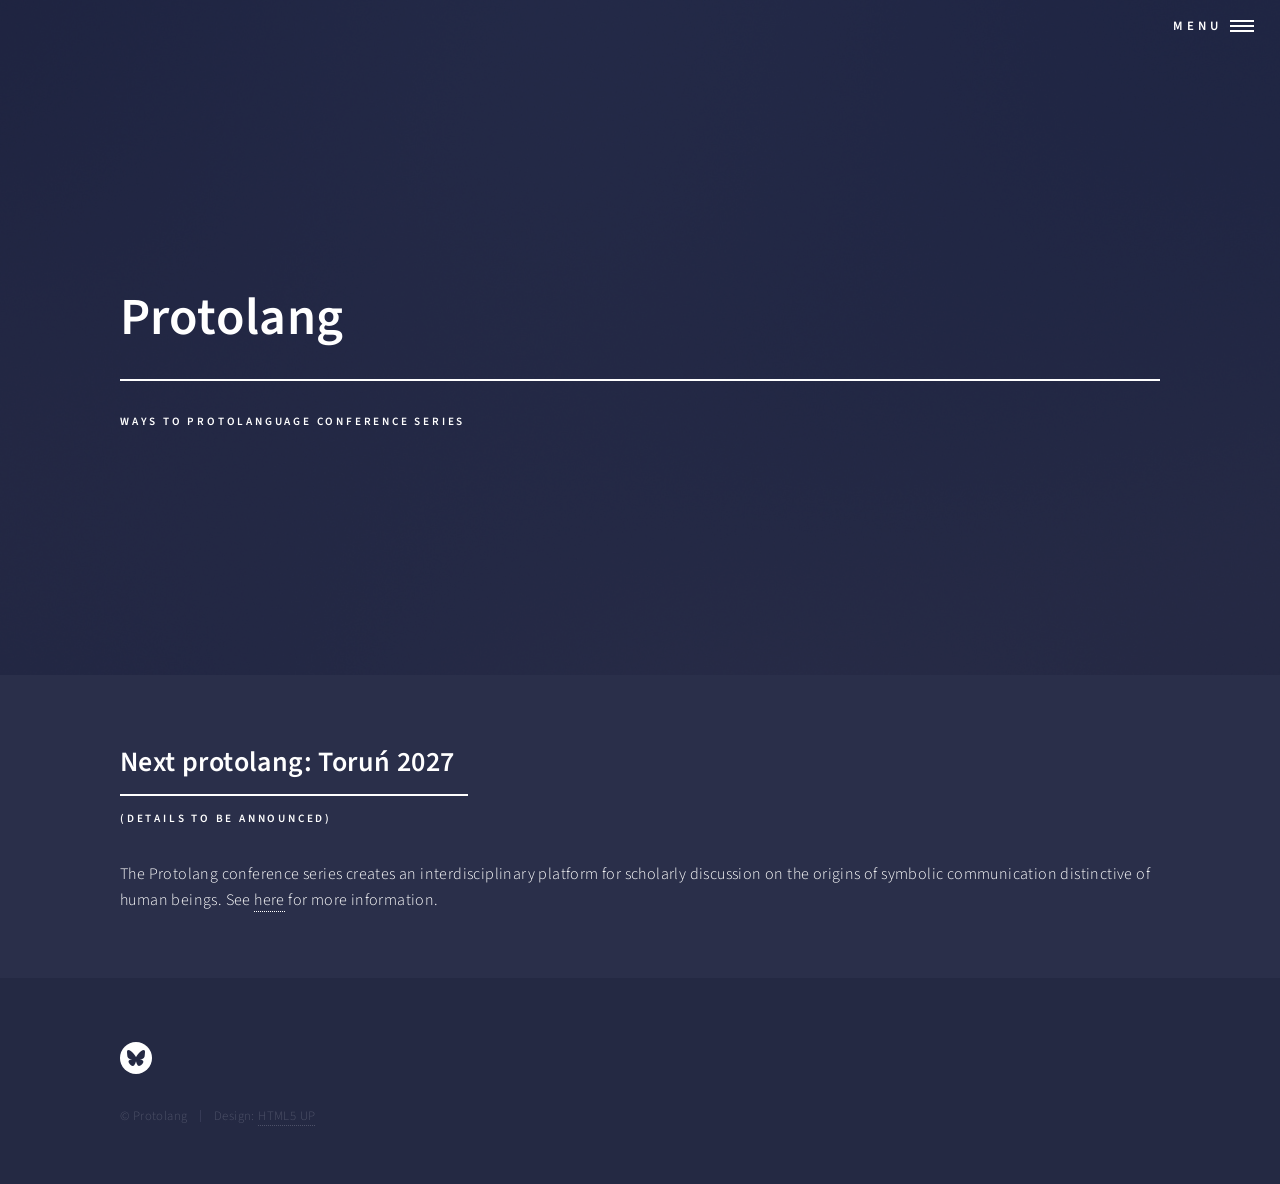
==== commit e9956eb4: "corrected Bluesky logo" ====
--- a/index.html
+++ b/index.html
@@ -73,7 +73,7 @@
 					<footer id="footer">
 						<div class="inner">
 							<ul class="icons">
-								<li><a href="https://bsky.app/profile/protolang.bsky.social" class="icon brands alt fa-twitter"><span class="label">Twitter</span></a></li>
+								<li><a href="https://bsky.app/profile/protolang.bsky.social" class="icon brands alt fa-brands fa-bluesky"></a></li>
 							</ul>
 							<ul class="copyright">
 								<li>&copy; Protolang</li><li>Design: <a href="https://html5up.net">HTML5 UP</a></li>
--- a/assets/css/main.css
+++ b/assets/css/main.css
@@ -1,10 +1,10 @@
 @import url(fontawesome-all.min.css);
 @import url("https://fonts.googleapis.com/css?family=Source+Sans+Pro:300,300italic,600,600italic");
 
-/*
-	Forty by HTML5 UP
-	html5up.net | @ajlkn
-	Free for personal and commercial use under the CCA 3.0 license (html5up.net/license)
+/*
+	Forty by HTML5 UP
+	html5up.net | @ajlkn
+	Free for personal and commercial use under the CCA 3.0 license (html5up.net/license)
 */
 
 html, body, div, span, applet, object,
@@ -2129,7 +2129,7 @@
 		}
 
 		.icon.brands:before {
-			font-family: 'Font Awesome 5 Brands';
+			font-family: 'Font Awesome 7 Brands';
 		}
 
 		.icon.alt:before {
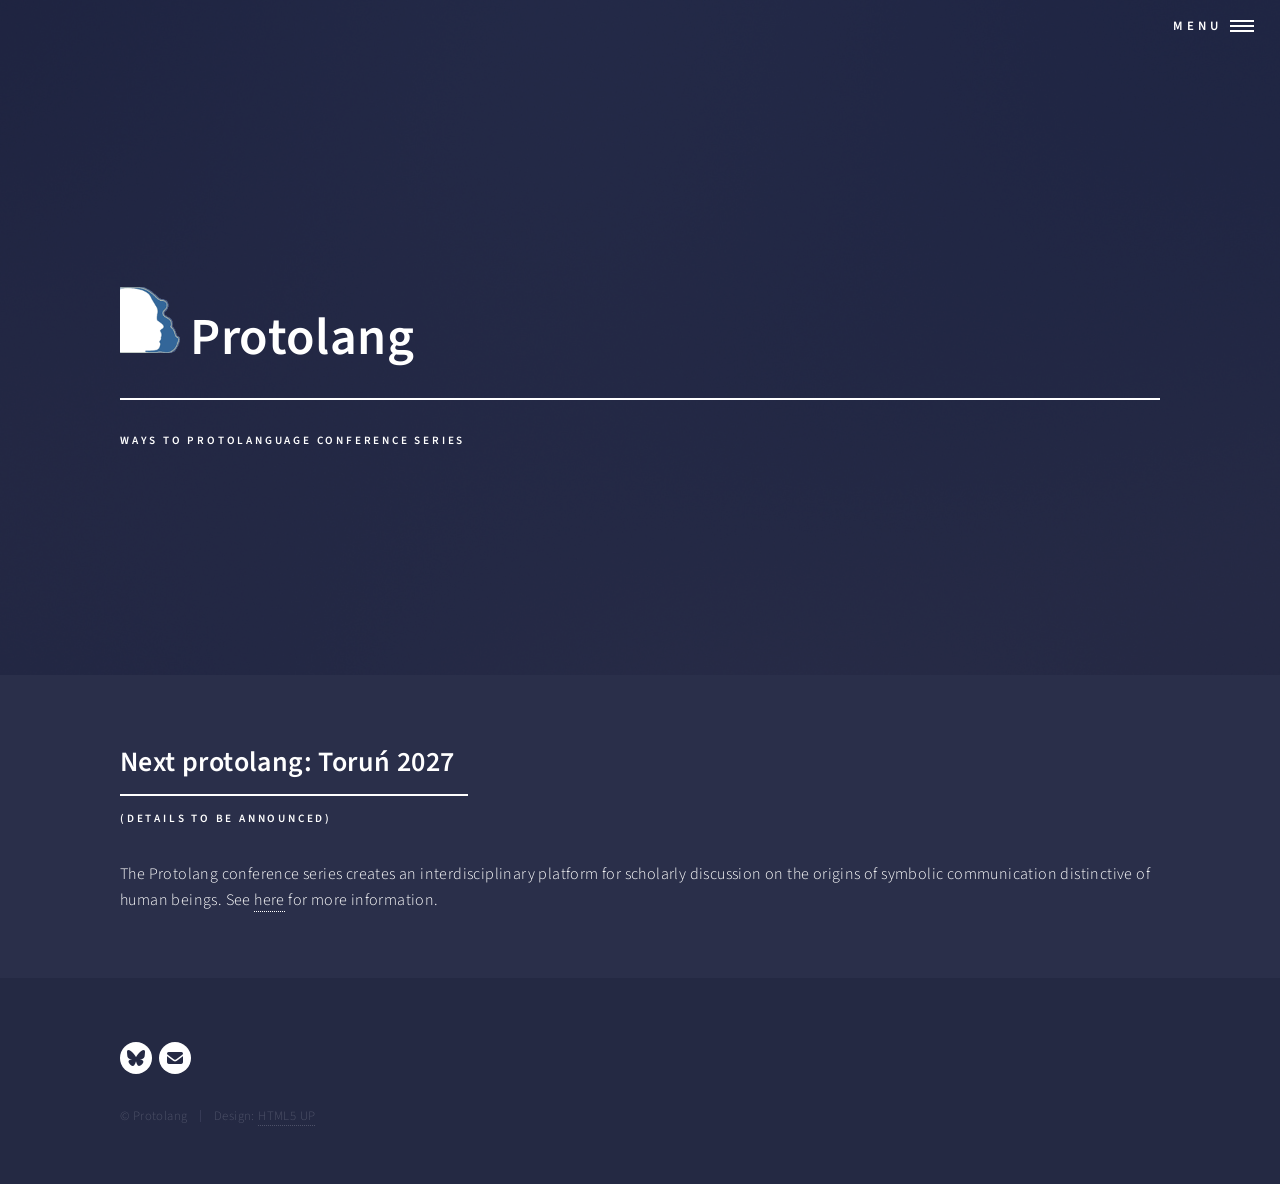
==== commit 7527f684: "some refinements" ====
--- a/index.html
+++ b/index.html
@@ -34,6 +34,7 @@
 							<li><a href="conferenceseries.html">Conference series</a></li>
 							<li><a href="organization.html">Organization</a></li>
 							<li><a href="history.html">History</a></li>
+							<li><a href="contact.html">Contact</a></li>
 						</ul>
 					</nav>
 
@@ -41,7 +42,7 @@
 					<section id="banner" class="major">
 						<div class="inner">
 							<header class="major">
-								<h1>Protolang</h1>
+								<h1><img src="images/protolang.gif" alt="Protolang logo" style="width:60px;padding-top: 30px;" />      Protolang </h1> 
 							</header>
 							<div class="content">
 								<p>Ways to Protolanguage conference series</p>
@@ -74,6 +75,7 @@
 						<div class="inner">
 							<ul class="icons">
 								<li><a href="https://bsky.app/profile/protolang.bsky.social" class="icon brands alt fa-brands fa-bluesky"></a></li>
+								<li><a href="mailto:info@protolang.org" class="icon solid alt fa-solid fa-envelope"></a></li>
 							</ul>
 							<ul class="copyright">
 								<li>&copy; Protolang</li><li>Design: <a href="https://html5up.net">HTML5 UP</a></li>
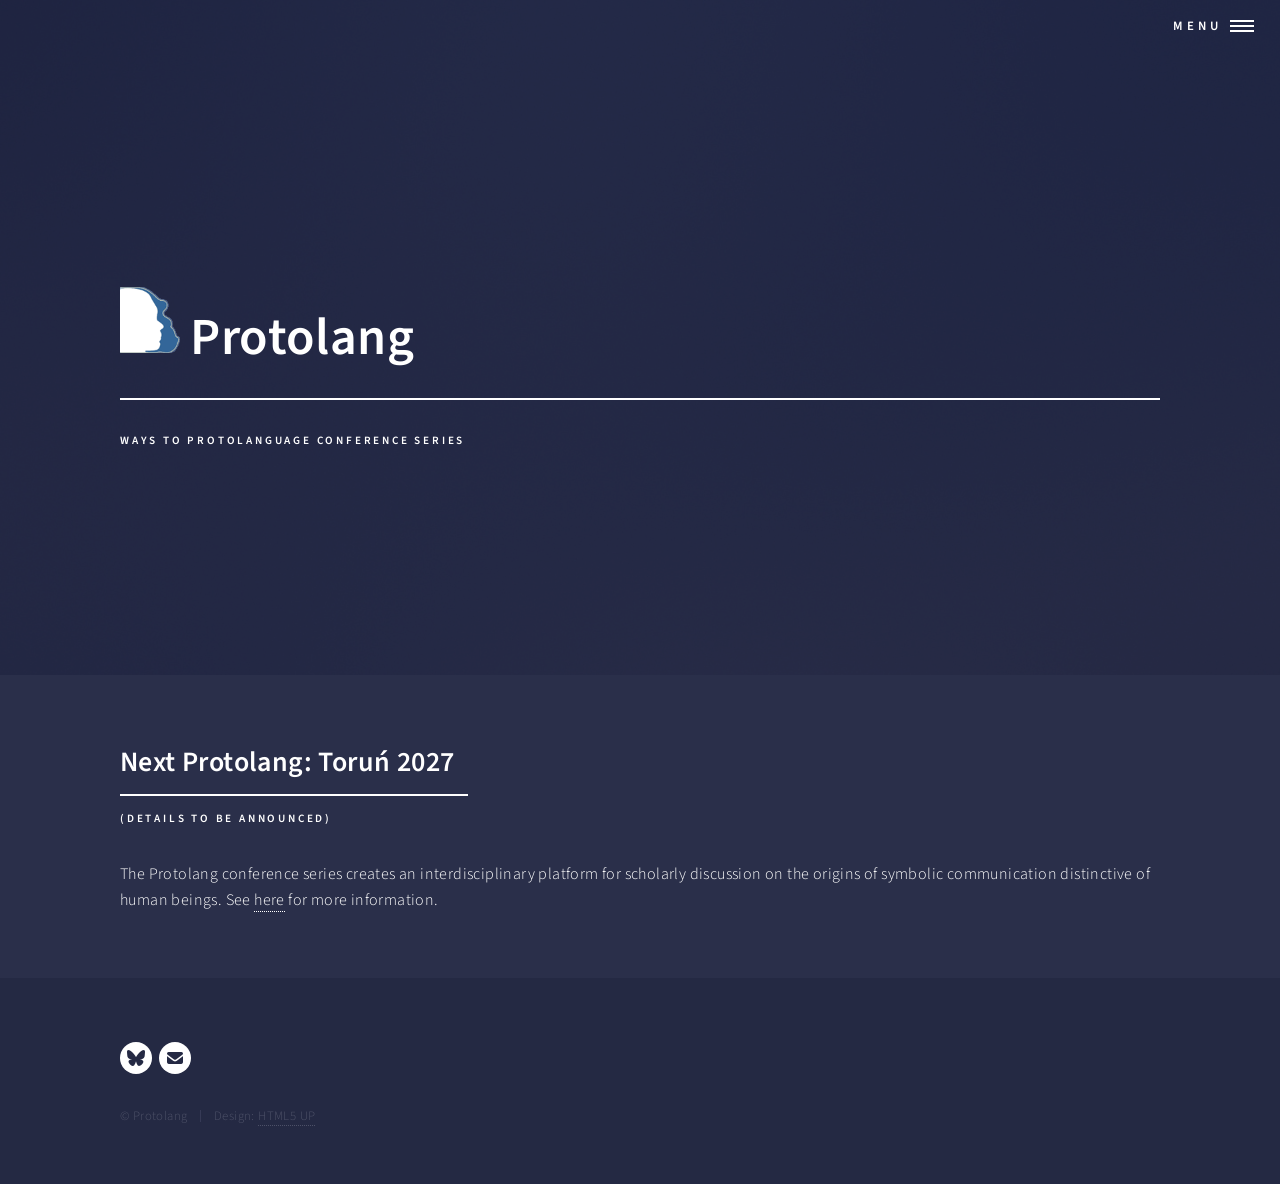
==== commit 1585830f: "corrected typo" ====
--- a/index.html
+++ b/index.html
@@ -58,7 +58,7 @@
 							<section id="two">
 								<div class="inner">
 									<header class="major">
-										<h2>Next protolang: Toruń 2027</h2>
+										<h2>Next Protolang: Toruń 2027</h2>
 										<p>(details to be announced)</p>
 									</header>
 									<p>The Protolang conference series creates an interdisciplinary platform for scholarly discussion on the origins of symbolic communication distinctive of human beings. See <a href="conferenceseries.html">here</a> for more information.</p>
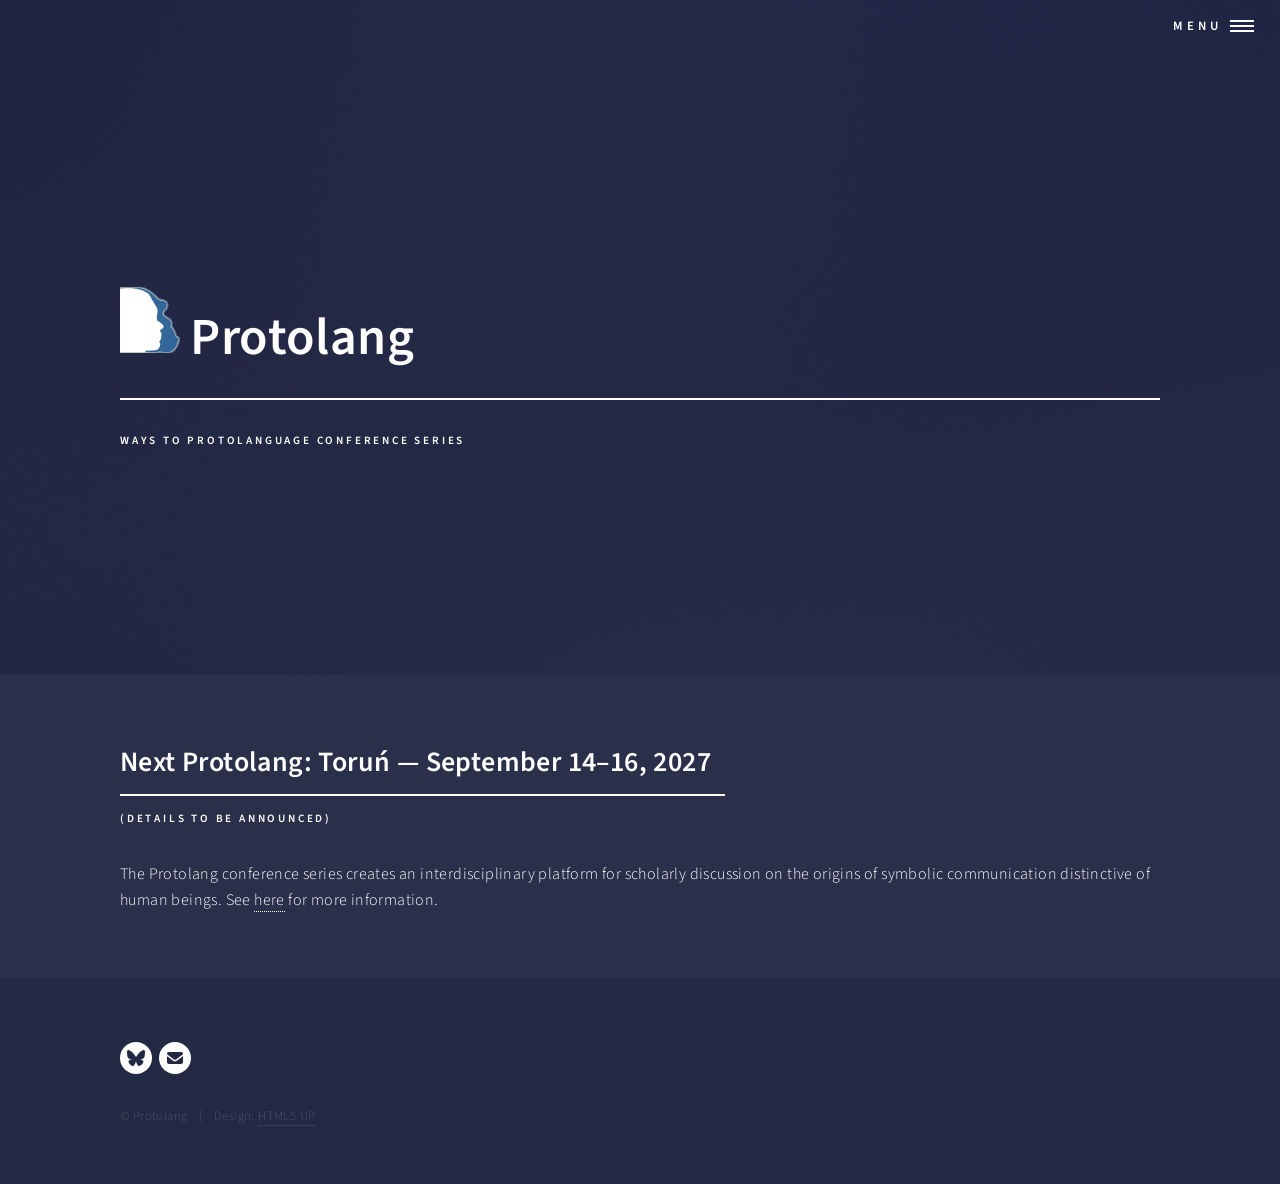
==== commit 51eedab1: "added Torun dates" ====
--- a/index.html
+++ b/index.html
@@ -58,7 +58,7 @@
 							<section id="two">
 								<div class="inner">
 									<header class="major">
-										<h2>Next Protolang: Toruń 2027</h2>
+										<h2>Next Protolang: Toruń — September 14–16, 2027</h2>
 										<p>(details to be announced)</p>
 									</header>
 									<p>The Protolang conference series creates an interdisciplinary platform for scholarly discussion on the origins of symbolic communication distinctive of human beings. See <a href="conferenceseries.html">here</a> for more information.</p>
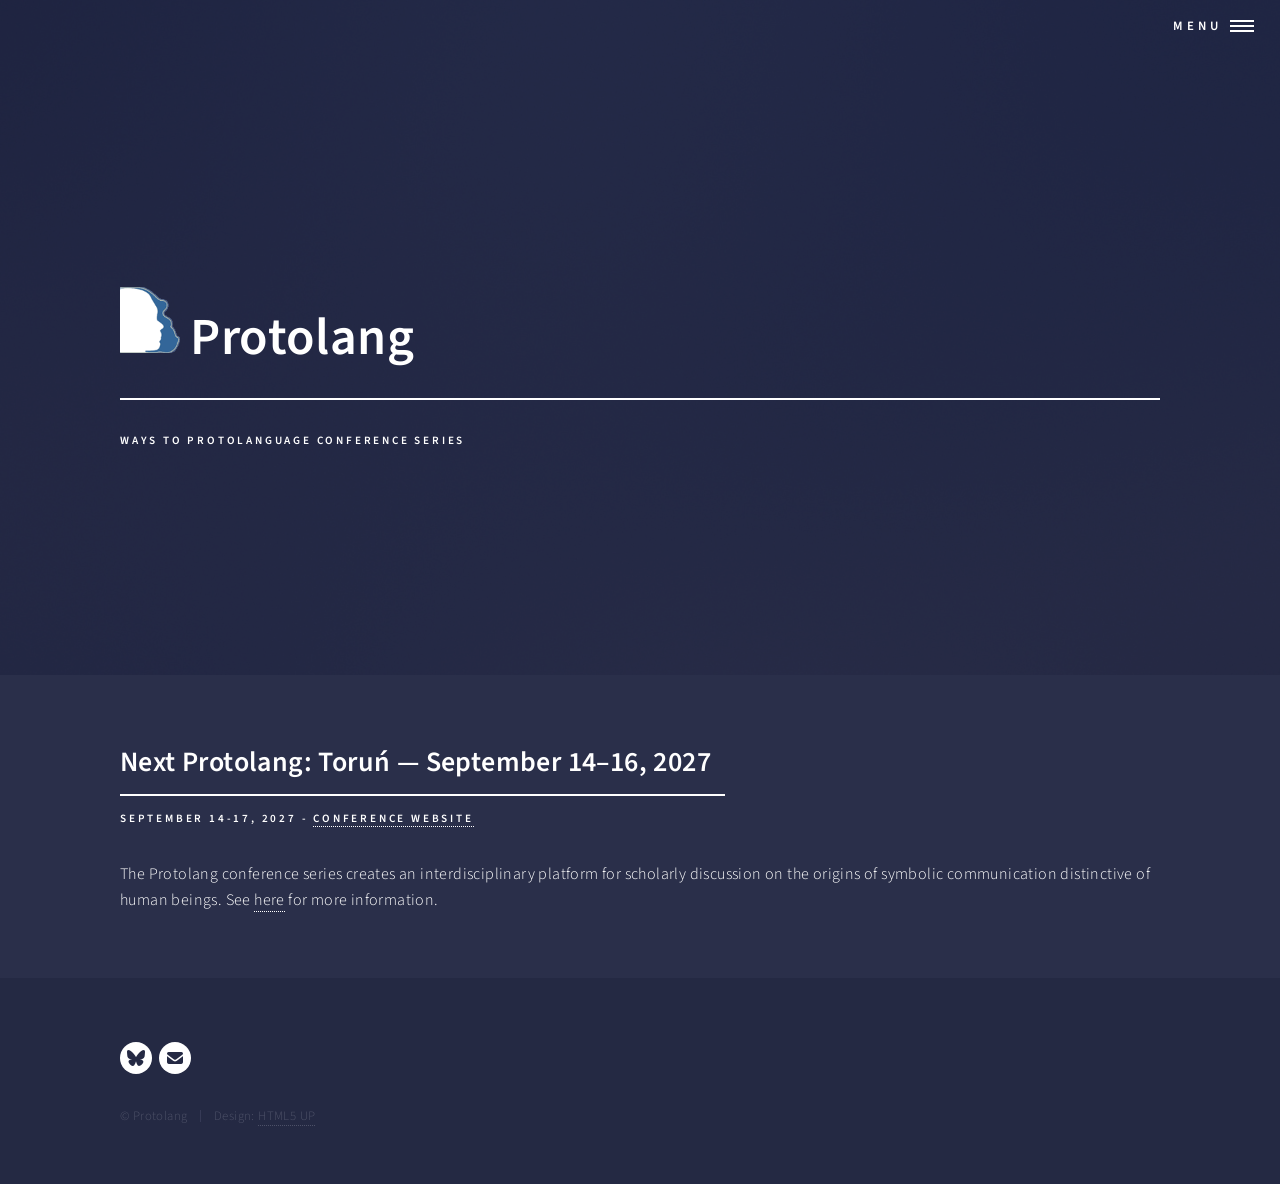
==== commit 261fc5cf: "added information on Protolang X" ====
--- a/index.html
+++ b/index.html
@@ -58,8 +58,8 @@
 							<section id="two">
 								<div class="inner">
 									<header class="major">
-										<h2>Next Protolang: Toruń — September 14–16, 2027</h2>
-										<p>(details to be announced)</p>
+										<h2><a href="https://sites.google.com/view/protolang-2027/">Next Protolang: Toruń — September 14–16, 2027</a></h2>
+										<p>September 14-17, 2027 - <a href="https://sites.google.com/view/protolang-2027/">conference website</a></p>
 									</header>
 									<p>The Protolang conference series creates an interdisciplinary platform for scholarly discussion on the origins of symbolic communication distinctive of human beings. See <a href="conferenceseries.html">here</a> for more information.</p>
 								</div>
